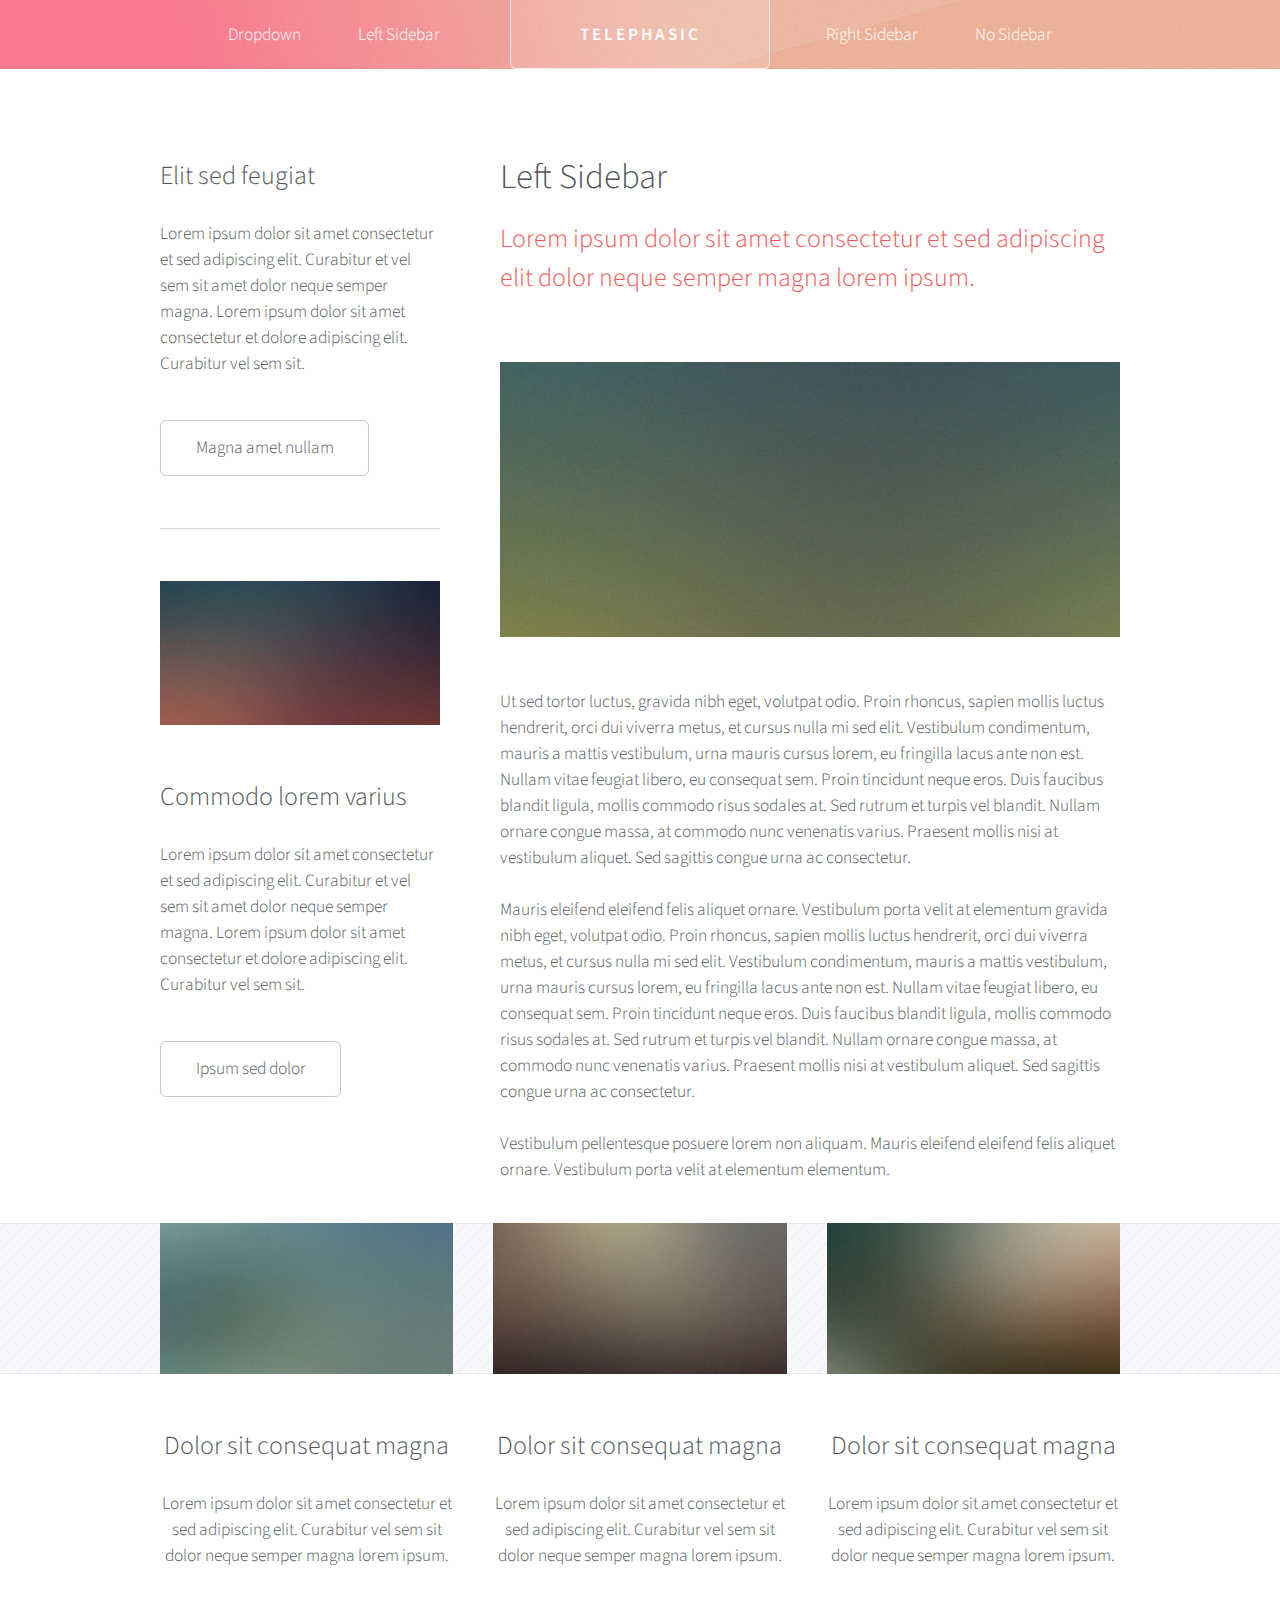
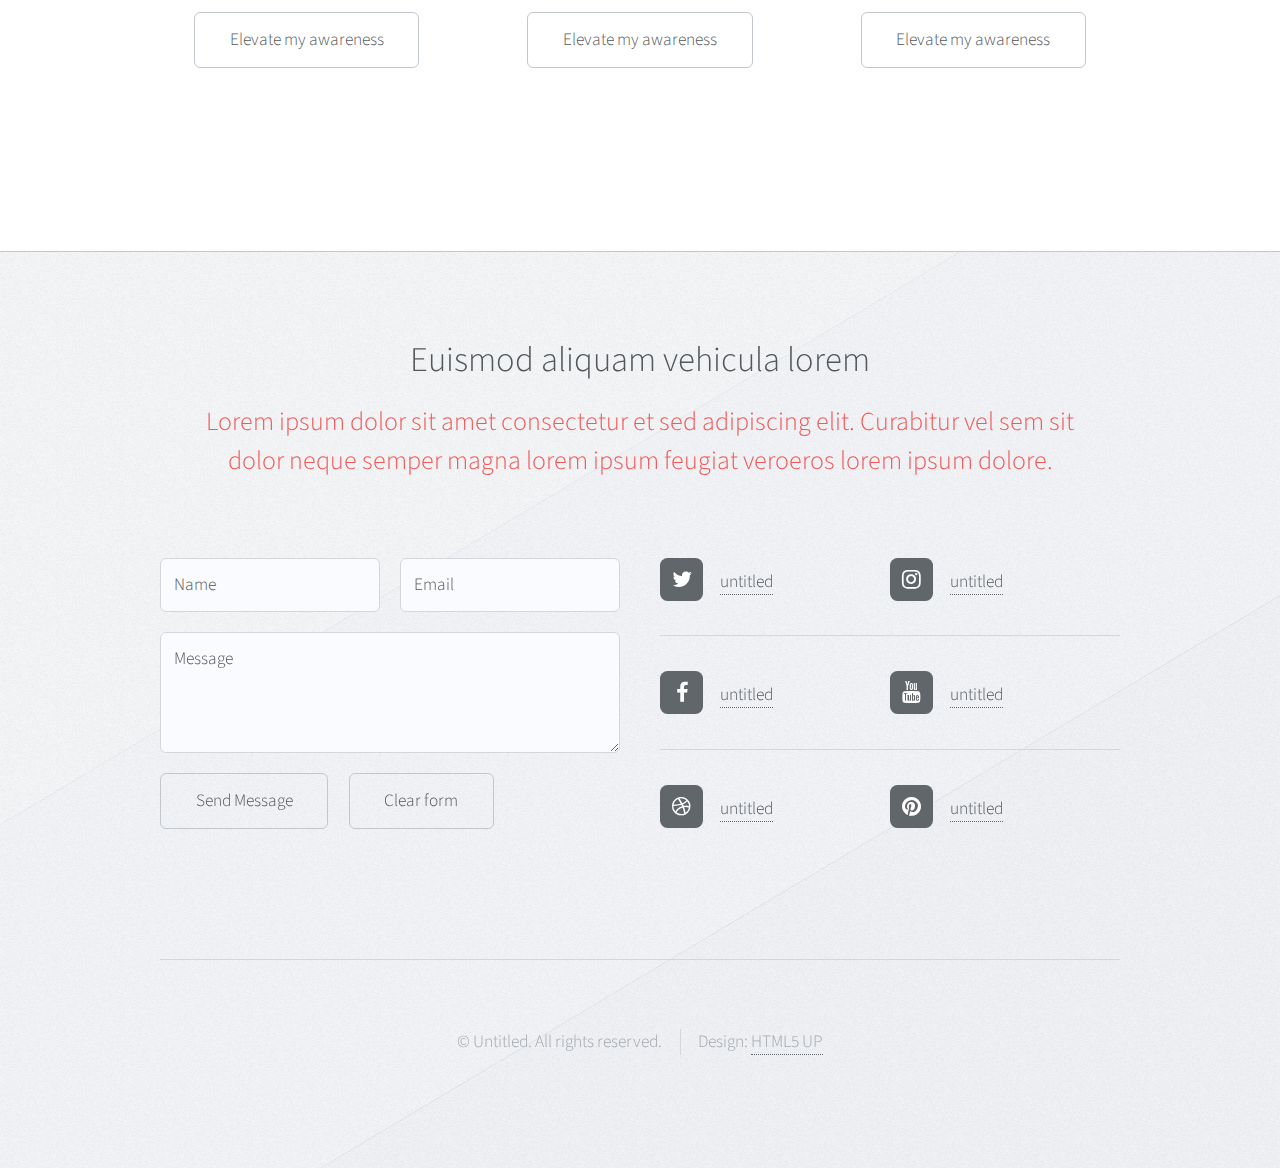
==== left-sidebar.html @ 1708b496 "first commit pt 2" ====
<!DOCTYPE HTML>
<!--
	Telephasic by HTML5 UP
	html5up.net | @ajlkn
	Free for personal and commercial use under the CCA 3.0 license (html5up.net/license)
-->
<html>
	<head>
		<title>Telephasic by HTML5 UP</title>
		<meta charset="utf-8" />
		<meta name="viewport" content="width=device-width, initial-scale=1" />
		<!--[if lte IE 8]><script src="assets/js/ie/html5shiv.js"></script><![endif]-->
		<link rel="stylesheet" href="assets/css/main.css" />
		<!--[if lte IE 8]><link rel="stylesheet" href="assets/css/ie8.css" /><![endif]-->
		<!--[if lte IE 9]><link rel="stylesheet" href="assets/css/ie9.css" /><![endif]-->
	</head>
	<body class="left-sidebar">
		<div id="page-wrapper">

			<!-- Header -->
				<div id="header-wrapper">
					<div id="header" class="container">

						<!-- Logo -->
							<h1 id="logo"><a href="index.html">Telephasic</a></h1>

						<!-- Nav -->
							<nav id="nav">
								<ul>
									<li>
										<a href="#">Dropdown</a>
										<ul>
											<li><a href="#">Lorem ipsum dolor</a></li>
											<li><a href="#">Magna phasellus</a></li>
											<li><a href="#">Etiam dolore nisl</a></li>
											<li>
												<a href="#">Phasellus consequat</a>
												<ul>
													<li><a href="#">Lorem ipsum dolor</a></li>
													<li><a href="#">Phasellus consequat</a></li>
													<li><a href="#">Magna phasellus</a></li>
													<li><a href="#">Etiam dolore nisl</a></li>
												</ul>
											</li>
											<li><a href="#">Veroeros feugiat</a></li>
										</ul>
									</li>
									<li><a href="left-sidebar.html">Left Sidebar</a></li>
									<li class="break"><a href="right-sidebar.html">Right Sidebar</a></li>
									<li><a href="no-sidebar.html">No Sidebar</a></li>
								</ul>
							</nav>

					</div>
				</div>

			<!-- Main -->
				<div class="wrapper">
					<div class="container" id="main">
						<div class="row 150%">
							<div class="4u 12u(narrower)">

								<!-- Sidebar -->
									<section id="sidebar">
										<section>
											<header>
												<h3>Elit sed feugiat</h3>
											</header>
											<p>Lorem ipsum dolor sit amet consectetur et sed adipiscing elit. Curabitur et vel
											sem sit amet dolor neque semper magna. Lorem ipsum dolor sit amet consectetur et dolore
											adipiscing elit. Curabitur vel sem sit.</p>
											<ul class="actions">
												<li><a href="#" class="button">Magna amet nullam</a></li>
											</ul>
										</section>
										<section>
											<a href="#" class="image featured"><img src="images/pic07.jpg" alt="" /></a>
											<header>
												<h3>Commodo lorem varius</h3>
											</header>
											<p>Lorem ipsum dolor sit amet consectetur et sed adipiscing elit. Curabitur et vel
											sem sit amet dolor neque semper magna. Lorem ipsum dolor sit amet consectetur et dolore
											adipiscing elit. Curabitur vel sem sit.</p>
											<ul class="actions">
												<li><a href="#" class="button">Ipsum sed dolor</a></li>
											</ul>
										</section>
									</section>

							</div>
							<div class="8u 12u(narrower) important(narrower)">

								<!-- Content -->
									<article id="content">
										<header>
											<h2>Left Sidebar</h2>
											<p>Lorem ipsum dolor sit amet consectetur et sed adipiscing elit
											dolor neque semper magna lorem ipsum.</p>
										</header>
										<a href="#" class="image featured"><img src="images/pic02.jpg" alt="" /></a>
										<p>Ut sed tortor luctus, gravida nibh eget, volutpat odio. Proin rhoncus, sapien
										mollis luctus hendrerit, orci dui viverra metus, et cursus nulla mi sed elit. Vestibulum
										condimentum, mauris a mattis vestibulum, urna mauris cursus lorem, eu fringilla lacus
										ante non est. Nullam vitae feugiat libero, eu consequat sem. Proin tincidunt neque
										eros. Duis faucibus blandit ligula, mollis commodo risus sodales at. Sed rutrum et
										turpis vel blandit. Nullam ornare congue massa, at commodo nunc venenatis varius.
										Praesent mollis nisi at vestibulum aliquet. Sed sagittis congue urna ac consectetur.</p>
										<p>Mauris eleifend eleifend felis aliquet ornare. Vestibulum porta velit at elementum
										gravida nibh eget, volutpat odio. Proin rhoncus, sapien
										mollis luctus hendrerit, orci dui viverra metus, et cursus nulla mi sed elit. Vestibulum
										condimentum, mauris a mattis vestibulum, urna mauris cursus lorem, eu fringilla lacus
										ante non est. Nullam vitae feugiat libero, eu consequat sem. Proin tincidunt neque
										eros. Duis faucibus blandit ligula, mollis commodo risus sodales at. Sed rutrum et
										turpis vel blandit. Nullam ornare congue massa, at commodo nunc venenatis varius.
										Praesent mollis nisi at vestibulum aliquet. Sed sagittis congue urna ac consectetur.</p>
										<p>Vestibulum pellentesque posuere lorem non aliquam. Mauris eleifend eleifend
										felis aliquet ornare. Vestibulum porta velit at elementum elementum.</p>
									</article>

							</div>
						</div>
						<div class="row features">
							<section class="4u 12u(narrower) feature">
								<div class="image-wrapper first">
									<a href="#" class="image featured"><img src="images/pic03.jpg" alt="" /></a>
								</div>
								<header>
									<h3>Dolor sit consequat magna</h3>
								</header>
								<p>Lorem ipsum dolor sit amet consectetur et sed adipiscing elit. Curabitur
								vel sem sit dolor neque semper magna lorem ipsum.</p>
								<ul class="actions">
									<li><a href="#" class="button">Elevate my awareness</a></li>
								</ul>
							</section>
							<section class="4u 12u(narrower) feature">
								<div class="image-wrapper">
									<a href="#" class="image featured"><img src="images/pic04.jpg" alt="" /></a>
								</div>
								<header>
									<h3>Dolor sit consequat magna</h3>
								</header>
								<p>Lorem ipsum dolor sit amet consectetur et sed adipiscing elit. Curabitur
								vel sem sit dolor neque semper magna lorem ipsum.</p>
								<ul class="actions">
									<li><a href="#" class="button">Elevate my awareness</a></li>
								</ul>
							</section>
							<section class="4u 12u(narrower) feature">
								<div class="image-wrapper">
									<a href="#" class="image featured"><img src="images/pic05.jpg" alt="" /></a>
								</div>
								<header>
									<h3>Dolor sit consequat magna</h3>
								</header>
								<p>Lorem ipsum dolor sit amet consectetur et sed adipiscing elit. Curabitur
								vel sem sit dolor neque semper magna lorem ipsum.</p>
								<ul class="actions">
									<li><a href="#" class="button">Elevate my awareness</a></li>
								</ul>
							</section>
						</div>
					</div>
				</div>

			<!-- Footer -->
				<div id="footer-wrapper">
					<div id="footer" class="container">
						<header class="major">
							<h2>Euismod aliquam vehicula lorem</h2>
							<p>Lorem ipsum dolor sit amet consectetur et sed adipiscing elit. Curabitur vel sem sit<br />
							dolor neque semper magna lorem ipsum feugiat veroeros lorem ipsum dolore.</p>
						</header>
						<div class="row">
							<section class="6u 12u(narrower)">
								<form method="post" action="#">
									<div class="row 50%">
										<div class="6u 12u(mobile)">
											<input name="name" placeholder="Name" type="text" />
										</div>
										<div class="6u 12u(mobile)">
											<input name="email" placeholder="Email" type="text" />
										</div>
									</div>
									<div class="row 50%">
										<div class="12u">
											<textarea name="message" placeholder="Message"></textarea>
										</div>
									</div>
									<div class="row 50%">
										<div class="12u">
											<ul class="actions">
												<li><input type="submit" value="Send Message" /></li>
												<li><input type="reset" value="Clear form" /></li>
											</ul>
										</div>
									</div>
								</form>
							</section>
							<section class="6u 12u(narrower)">
								<div class="row 0%">
									<ul class="divided icons 6u 12u(mobile)">
										<li class="icon fa-twitter"><a href="#"><span class="extra">twitter.com/</span>untitled</a></li>
										<li class="icon fa-facebook"><a href="#"><span class="extra">facebook.com/</span>untitled</a></li>
										<li class="icon fa-dribbble"><a href="#"><span class="extra">dribbble.com/</span>untitled</a></li>
									</ul>
									<ul class="divided icons 6u 12u(mobile)">
										<li class="icon fa-instagram"><a href="#"><span class="extra">instagram.com/</span>untitled</a></li>
										<li class="icon fa-youtube"><a href="#"><span class="extra">youtube.com/</span>untitled</a></li>
										<li class="icon fa-pinterest"><a href="#"><span class="extra">pinterest.com/</span>untitled</a></li>
									</ul>
								</div>
							</section>
						</div>
					</div>
					<div id="copyright" class="container">
						<ul class="menu">
							<li>&copy; Untitled. All rights reserved.</li><li>Design: <a href="http://html5up.net">HTML5 UP</a></li>
						</ul>
					</div>
				</div>

		</div>

		<!-- Scripts -->

			<script src="assets/js/jquery.min.js"></script>
			<script src="assets/js/jquery.dropotron.min.js"></script>
			<script src="assets/js/skel.min.js"></script>
			<script src="assets/js/util.js"></script>
			<!--[if lte IE 8]><script src="assets/js/ie/respond.min.js"></script><![endif]-->
			<script src="assets/js/main.js"></script>

	</body>
</html>
---- assets/css/main.css ----
@import url("font-awesome.min.css");
@import url("http://fonts.googleapis.com/css?family=Source+Sans+Pro:300,300italic,400,400italic,600");

/*
	Telephasic by HTML5 UP
	html5up.net | @ajlkn
	Free for personal and commercial use under the CCA 3.0 license (html5up.net/license)
*/

/* Reset */

	html, body, div, span, applet, object, iframe, h1, h2, h3, h4, h5, h6, p, blockquote, pre, a, abbr, acronym, address, big, cite, code, del, dfn, em, img, ins, kbd, q, s, samp, small, strike, strong, sub, sup, tt, var, b, u, i, center, dl, dt, dd, ol, ul, li, fieldset, form, label, legend, table, caption, tbody, tfoot, thead, tr, th, td, article, aside, canvas, details, embed, figure, figcaption, footer, header, hgroup, menu, nav, output, ruby, section, summary, time, mark, audio, video {
		margin: 0;
		padding: 0;
		border: 0;
		font-size: 100%;
		font: inherit;
		vertical-align: baseline;
	}

	article, aside, details, figcaption, figure, footer, header, hgroup, menu, nav, section {
		display: block;
	}

	body {
		line-height: 1;
	}

	ol, ul {
		list-style: none;
	}

	blockquote, q {
		quotes: none;
	}

	blockquote:before, blockquote:after, q:before, q:after {
		content: '';
		content: none;
	}

	table {
		border-collapse: collapse;
		border-spacing: 0;
	}

	body {
		-webkit-text-size-adjust: none;
	}

/* Box Model */

	*, *:before, *:after {
		-moz-box-sizing: border-box;
		-webkit-box-sizing: border-box;
		box-sizing: border-box;
	}

/* Containers */

	.container {
		margin-left: auto;
		margin-right: auto;
	}

	.container.\31 25\25 {
		width: 100%;
		max-width: 1500px;
		min-width: 1200px;
	}

	.container.\37 5\25 {
		width: 900px;
	}

	.container.\35 0\25 {
		width: 600px;
	}

	.container.\32 5\25 {
		width: 300px;
	}

	.container {
		width: 1200px;
	}

	@media screen and (max-width: 1280px) {

		.container.\31 25\25 {
			width: 100%;
			max-width: 1200px;
			min-width: 960px;
		}

		.container.\37 5\25 {
			width: 720px;
		}

		.container.\35 0\25 {
			width: 480px;
		}

		.container.\32 5\25 {
			width: 240px;
		}

		.container {
			width: 960px;
		}

	}

	@media screen and (max-width: 1080px) {

		.container.\31 25\25 {
			width: 100%;
			max-width: 125%;
			min-width: 100%;
		}

		.container.\37 5\25 {
			width: 75%;
		}

		.container.\35 0\25 {
			width: 50%;
		}

		.container.\32 5\25 {
			width: 25%;
		}

		.container {
			width: 100%;
		}

	}

	@media screen and (max-width: 820px) {

		.container.\31 25\25 {
			width: 100%;
			max-width: 125%;
			min-width: 100%;
		}

		.container.\37 5\25 {
			width: 75%;
		}

		.container.\35 0\25 {
			width: 50%;
		}

		.container.\32 5\25 {
			width: 25%;
		}

		.container {
			width: 100% !important;
		}

	}

	@media screen and (max-width: 736px) {

		.container.\31 25\25 {
			width: 100%;
			max-width: 125%;
			min-width: 100%;
		}

		.container.\37 5\25 {
			width: 75%;
		}

		.container.\35 0\25 {
			width: 50%;
		}

		.container.\32 5\25 {
			width: 25%;
		}

		.container {
			width: 100% !important;
		}

	}

	@media screen and (max-width: 480px) {

		.container.\31 25\25 {
			width: 100%;
			max-width: 125%;
			min-width: 100%;
		}

		.container.\37 5\25 {
			width: 75%;
		}

		.container.\35 0\25 {
			width: 50%;
		}

		.container.\32 5\25 {
			width: 25%;
		}

		.container {
			width: 100% !important;
		}

	}

/* Grid */

	.row {
		border-bottom: solid 1px transparent;
		-moz-box-sizing: border-box;
		-webkit-box-sizing: border-box;
		box-sizing: border-box;
	}

	.row > * {
		float: left;
		-moz-box-sizing: border-box;
		-webkit-box-sizing: border-box;
		box-sizing: border-box;
	}

	.row:after, .row:before {
		content: '';
		display: block;
		clear: both;
		height: 0;
	}

	.row.uniform > * > :first-child {
		margin-top: 0;
	}

	.row.uniform > * > :last-child {
		margin-bottom: 0;
	}

	.row.\30 \25 > * {
		padding: 0px 0 0 0px;
	}

	.row.\30 \25 {
		margin: 0px 0 -1px 0px;
	}

	.row.uniform.\30 \25 > * {
		padding: 0px 0 0 0px;
	}

	.row.uniform.\30 \25 {
		margin: 0px 0 -1px 0px;
	}

	.row > * {
		padding: 50px 0 0 50px;
	}

	.row {
		margin: -50px 0 -1px -50px;
	}

	.row.uniform > * {
		padding: 50px 0 0 50px;
	}

	.row.uniform {
		margin: -50px 0 -1px -50px;
	}

	.row.\32 00\25 > * {
		padding: 100px 0 0 100px;
	}

	.row.\32 00\25 {
		margin: -100px 0 -1px -100px;
	}

	.row.uniform.\32 00\25 > * {
		padding: 100px 0 0 100px;
	}

	.row.uniform.\32 00\25 {
		margin: -100px 0 -1px -100px;
	}

	.row.\31 50\25 > * {
		padding: 75px 0 0 75px;
	}

	.row.\31 50\25 {
		margin: -75px 0 -1px -75px;
	}

	.row.uniform.\31 50\25 > * {
		padding: 75px 0 0 75px;
	}

	.row.uniform.\31 50\25 {
		margin: -75px 0 -1px -75px;
	}

	.row.\35 0\25 > * {
		padding: 25px 0 0 25px;
	}

	.row.\35 0\25 {
		margin: -25px 0 -1px -25px;
	}

	.row.uniform.\35 0\25 > * {
		padding: 25px 0 0 25px;
	}

	.row.uniform.\35 0\25 {
		margin: -25px 0 -1px -25px;
	}

	.row.\32 5\25 > * {
		padding: 12.5px 0 0 12.5px;
	}

	.row.\32 5\25 {
		margin: -12.5px 0 -1px -12.5px;
	}

	.row.uniform.\32 5\25 > * {
		padding: 12.5px 0 0 12.5px;
	}

	.row.uniform.\32 5\25 {
		margin: -12.5px 0 -1px -12.5px;
	}

	.\31 2u, .\31 2u\24 {
		width: 100%;
		clear: none;
		margin-left: 0;
	}

	.\31 1u, .\31 1u\24 {
		width: 91.6666666667%;
		clear: none;
		margin-left: 0;
	}

	.\31 0u, .\31 0u\24 {
		width: 83.3333333333%;
		clear: none;
		margin-left: 0;
	}

	.\39 u, .\39 u\24 {
		width: 75%;
		clear: none;
		margin-left: 0;
	}

	.\38 u, .\38 u\24 {
		width: 66.6666666667%;
		clear: none;
		margin-left: 0;
	}

	.\37 u, .\37 u\24 {
		width: 58.3333333333%;
		clear: none;
		margin-left: 0;
	}

	.\36 u, .\36 u\24 {
		width: 50%;
		clear: none;
		margin-left: 0;
	}

	.\35 u, .\35 u\24 {
		width: 41.6666666667%;
		clear: none;
		margin-left: 0;
	}

	.\34 u, .\34 u\24 {
		width: 33.3333333333%;
		clear: none;
		margin-left: 0;
	}

	.\33 u, .\33 u\24 {
		width: 25%;
		clear: none;
		margin-left: 0;
	}

	.\32 u, .\32 u\24 {
		width: 16.6666666667%;
		clear: none;
		margin-left: 0;
	}

	.\31 u, .\31 u\24 {
		width: 8.3333333333%;
		clear: none;
		margin-left: 0;
	}

	.\31 2u\24 + *,
	.\31 1u\24 + *,
	.\31 0u\24 + *,
	.\39 u\24 + *,
	.\38 u\24 + *,
	.\37 u\24 + *,
	.\36 u\24 + *,
	.\35 u\24 + *,
	.\34 u\24 + *,
	.\33 u\24 + *,
	.\32 u\24 + *,
	.\31 u\24 + * {
		clear: left;
	}

	.\-11u {
		margin-left: 91.66667%;
	}

	.\-10u {
		margin-left: 83.33333%;
	}

	.\-9u {
		margin-left: 75%;
	}

	.\-8u {
		margin-left: 66.66667%;
	}

	.\-7u {
		margin-left: 58.33333%;
	}

	.\-6u {
		margin-left: 50%;
	}

	.\-5u {
		margin-left: 41.66667%;
	}

	.\-4u {
		margin-left: 33.33333%;
	}

	.\-3u {
		margin-left: 25%;
	}

	.\-2u {
		margin-left: 16.66667%;
	}

	.\-1u {
		margin-left: 8.33333%;
	}

	@media screen and (max-width: 1280px) {

		.row > * {
			padding: 40px 0 0 40px;
		}

		.row {
			margin: -40px 0 -1px -40px;
		}

		.row.uniform > * {
			padding: 40px 0 0 40px;
		}

		.row.uniform {
			margin: -40px 0 -1px -40px;
		}

		.row.\32 00\25 > * {
			padding: 80px 0 0 80px;
		}

		.row.\32 00\25 {
			margin: -80px 0 -1px -80px;
		}

		.row.uniform.\32 00\25 > * {
			padding: 80px 0 0 80px;
		}

		.row.uniform.\32 00\25 {
			margin: -80px 0 -1px -80px;
		}

		.row.\31 50\25 > * {
			padding: 60px 0 0 60px;
		}

		.row.\31 50\25 {
			margin: -60px 0 -1px -60px;
		}

		.row.uniform.\31 50\25 > * {
			padding: 60px 0 0 60px;
		}

		.row.uniform.\31 50\25 {
			margin: -60px 0 -1px -60px;
		}

		.row.\35 0\25 > * {
			padding: 20px 0 0 20px;
		}

		.row.\35 0\25 {
			margin: -20px 0 -1px -20px;
		}

		.row.uniform.\35 0\25 > * {
			padding: 20px 0 0 20px;
		}

		.row.uniform.\35 0\25 {
			margin: -20px 0 -1px -20px;
		}

		.row.\32 5\25 > * {
			padding: 10px 0 0 10px;
		}

		.row.\32 5\25 {
			margin: -10px 0 -1px -10px;
		}

		.row.uniform.\32 5\25 > * {
			padding: 10px 0 0 10px;
		}

		.row.uniform.\32 5\25 {
			margin: -10px 0 -1px -10px;
		}

		.\31 2u\28normal\29, .\31 2u\24\28normal\29 {
			width: 100%;
			clear: none;
			margin-left: 0;
		}

		.\31 1u\28normal\29, .\31 1u\24\28normal\29 {
			width: 91.6666666667%;
			clear: none;
			margin-left: 0;
		}

		.\31 0u\28normal\29, .\31 0u\24\28normal\29 {
			width: 83.3333333333%;
			clear: none;
			margin-left: 0;
		}

		.\39 u\28normal\29, .\39 u\24\28normal\29 {
			width: 75%;
			clear: none;
			margin-left: 0;
		}

		.\38 u\28normal\29, .\38 u\24\28normal\29 {
			width: 66.6666666667%;
			clear: none;
			margin-left: 0;
		}

		.\37 u\28normal\29, .\37 u\24\28normal\29 {
			width: 58.3333333333%;
			clear: none;
			margin-left: 0;
		}

		.\36 u\28normal\29, .\36 u\24\28normal\29 {
			width: 50%;
			clear: none;
			margin-left: 0;
		}

		.\35 u\28normal\29, .\35 u\24\28normal\29 {
			width: 41.6666666667%;
			clear: none;
			margin-left: 0;
		}

		.\34 u\28normal\29, .\34 u\24\28normal\29 {
			width: 33.3333333333%;
			clear: none;
			margin-left: 0;
		}

		.\33 u\28normal\29, .\33 u\24\28normal\29 {
			width: 25%;
			clear: none;
			margin-left: 0;
		}

		.\32 u\28normal\29, .\32 u\24\28normal\29 {
			width: 16.6666666667%;
			clear: none;
			margin-left: 0;
		}

		.\31 u\28normal\29, .\31 u\24\28normal\29 {
			width: 8.3333333333%;
			clear: none;
			margin-left: 0;
		}

		.\31 2u\24\28normal\29 + *,
		.\31 1u\24\28normal\29 + *,
		.\31 0u\24\28normal\29 + *,
		.\39 u\24\28normal\29 + *,
		.\38 u\24\28normal\29 + *,
		.\37 u\24\28normal\29 + *,
		.\36 u\24\28normal\29 + *,
		.\35 u\24\28normal\29 + *,
		.\34 u\24\28normal\29 + *,
		.\33 u\24\28normal\29 + *,
		.\32 u\24\28normal\29 + *,
		.\31 u\24\28normal\29 + * {
			clear: left;
		}

		.\-11u\28normal\29 {
			margin-left: 91.66667%;
		}

		.\-10u\28normal\29 {
			margin-left: 83.33333%;
		}

		.\-9u\28normal\29 {
			margin-left: 75%;
		}

		.\-8u\28normal\29 {
			margin-left: 66.66667%;
		}

		.\-7u\28normal\29 {
			margin-left: 58.33333%;
		}

		.\-6u\28normal\29 {
			margin-left: 50%;
		}

		.\-5u\28normal\29 {
			margin-left: 41.66667%;
		}

		.\-4u\28normal\29 {
			margin-left: 33.33333%;
		}

		.\-3u\28normal\29 {
			margin-left: 25%;
		}

		.\-2u\28normal\29 {
			margin-left: 16.66667%;
		}

		.\-1u\28normal\29 {
			margin-left: 8.33333%;
		}

	}

	@media screen and (max-width: 1080px) {

		.row > * {
			padding: 40px 0 0 40px;
		}

		.row {
			margin: -40px 0 -1px -40px;
		}

		.row.uniform > * {
			padding: 40px 0 0 40px;
		}

		.row.uniform {
			margin: -40px 0 -1px -40px;
		}

		.row.\32 00\25 > * {
			padding: 80px 0 0 80px;
		}

		.row.\32 00\25 {
			margin: -80px 0 -1px -80px;
		}

		.row.uniform.\32 00\25 > * {
			padding: 80px 0 0 80px;
		}

		.row.uniform.\32 00\25 {
			margin: -80px 0 -1px -80px;
		}

		.row.\31 50\25 > * {
			padding: 60px 0 0 60px;
		}

		.row.\31 50\25 {
			margin: -60px 0 -1px -60px;
		}

		.row.uniform.\31 50\25 > * {
			padding: 60px 0 0 60px;
		}

		.row.uniform.\31 50\25 {
			margin: -60px 0 -1px -60px;
		}

		.row.\35 0\25 > * {
			padding: 20px 0 0 20px;
		}

		.row.\35 0\25 {
			margin: -20px 0 -1px -20px;
		}

		.row.uniform.\35 0\25 > * {
			padding: 20px 0 0 20px;
		}

		.row.uniform.\35 0\25 {
			margin: -20px 0 -1px -20px;
		}

		.row.\32 5\25 > * {
			padding: 10px 0 0 10px;
		}

		.row.\32 5\25 {
			margin: -10px 0 -1px -10px;
		}

		.row.uniform.\32 5\25 > * {
			padding: 10px 0 0 10px;
		}

		.row.uniform.\32 5\25 {
			margin: -10px 0 -1px -10px;
		}

		.\31 2u\28narrow\29, .\31 2u\24\28narrow\29 {
			width: 100%;
			clear: none;
			margin-left: 0;
		}

		.\31 1u\28narrow\29, .\31 1u\24\28narrow\29 {
			width: 91.6666666667%;
			clear: none;
			margin-left: 0;
		}

		.\31 0u\28narrow\29, .\31 0u\24\28narrow\29 {
			width: 83.3333333333%;
			clear: none;
			margin-left: 0;
		}

		.\39 u\28narrow\29, .\39 u\24\28narrow\29 {
			width: 75%;
			clear: none;
			margin-left: 0;
		}

		.\38 u\28narrow\29, .\38 u\24\28narrow\29 {
			width: 66.6666666667%;
			clear: none;
			margin-left: 0;
		}

		.\37 u\28narrow\29, .\37 u\24\28narrow\29 {
			width: 58.3333333333%;
			clear: none;
			margin-left: 0;
		}

		.\36 u\28narrow\29, .\36 u\24\28narrow\29 {
			width: 50%;
			clear: none;
			margin-left: 0;
		}

		.\35 u\28narrow\29, .\35 u\24\28narrow\29 {
			width: 41.6666666667%;
			clear: none;
			margin-left: 0;
		}

		.\34 u\28narrow\29, .\34 u\24\28narrow\29 {
			width: 33.3333333333%;
			clear: none;
			margin-left: 0;
		}

		.\33 u\28narrow\29, .\33 u\24\28narrow\29 {
			width: 25%;
			clear: none;
			margin-left: 0;
		}

		.\32 u\28narrow\29, .\32 u\24\28narrow\29 {
			width: 16.6666666667%;
			clear: none;
			margin-left: 0;
		}

		.\31 u\28narrow\29, .\31 u\24\28narrow\29 {
			width: 8.3333333333%;
			clear: none;
			margin-left: 0;
		}

		.\31 2u\24\28narrow\29 + *,
		.\31 1u\24\28narrow\29 + *,
		.\31 0u\24\28narrow\29 + *,
		.\39 u\24\28narrow\29 + *,
		.\38 u\24\28narrow\29 + *,
		.\37 u\24\28narrow\29 + *,
		.\36 u\24\28narrow\29 + *,
		.\35 u\24\28narrow\29 + *,
		.\34 u\24\28narrow\29 + *,
		.\33 u\24\28narrow\29 + *,
		.\32 u\24\28narrow\29 + *,
		.\31 u\24\28narrow\29 + * {
			clear: left;
		}

		.\-11u\28narrow\29 {
			margin-left: 91.66667%;
		}

		.\-10u\28narrow\29 {
			margin-left: 83.33333%;
		}

		.\-9u\28narrow\29 {
			margin-left: 75%;
		}

		.\-8u\28narrow\29 {
			margin-left: 66.66667%;
		}

		.\-7u\28narrow\29 {
			margin-left: 58.33333%;
		}

		.\-6u\28narrow\29 {
			margin-left: 50%;
		}

		.\-5u\28narrow\29 {
			margin-left: 41.66667%;
		}

		.\-4u\28narrow\29 {
			margin-left: 33.33333%;
		}

		.\-3u\28narrow\29 {
			margin-left: 25%;
		}

		.\-2u\28narrow\29 {
			margin-left: 16.66667%;
		}

		.\-1u\28narrow\29 {
			margin-left: 8.33333%;
		}

	}

	@media screen and (max-width: 820px) {

		.row > * {
			padding: 30px 0 0 30px;
		}

		.row {
			margin: -30px 0 -1px -30px;
		}

		.row.uniform > * {
			padding: 30px 0 0 30px;
		}

		.row.uniform {
			margin: -30px 0 -1px -30px;
		}

		.row.\32 00\25 > * {
			padding: 60px 0 0 60px;
		}

		.row.\32 00\25 {
			margin: -60px 0 -1px -60px;
		}

		.row.uniform.\32 00\25 > * {
			padding: 60px 0 0 60px;
		}

		.row.uniform.\32 00\25 {
			margin: -60px 0 -1px -60px;
		}

		.row.\31 50\25 > * {
			padding: 45px 0 0 45px;
		}

		.row.\31 50\25 {
			margin: -45px 0 -1px -45px;
		}

		.row.uniform.\31 50\25 > * {
			padding: 45px 0 0 45px;
		}

		.row.uniform.\31 50\25 {
			margin: -45px 0 -1px -45px;
		}

		.row.\35 0\25 > * {
			padding: 15px 0 0 15px;
		}

		.row.\35 0\25 {
			margin: -15px 0 -1px -15px;
		}

		.row.uniform.\35 0\25 > * {
			padding: 15px 0 0 15px;
		}

		.row.uniform.\35 0\25 {
			margin: -15px 0 -1px -15px;
		}

		.row.\32 5\25 > * {
			padding: 7.5px 0 0 7.5px;
		}

		.row.\32 5\25 {
			margin: -7.5px 0 -1px -7.5px;
		}

		.row.uniform.\32 5\25 > * {
			padding: 7.5px 0 0 7.5px;
		}

		.row.uniform.\32 5\25 {
			margin: -7.5px 0 -1px -7.5px;
		}

		.\31 2u\28narrower\29, .\31 2u\24\28narrower\29 {
			width: 100%;
			clear: none;
			margin-left: 0;
		}

		.\31 1u\28narrower\29, .\31 1u\24\28narrower\29 {
			width: 91.6666666667%;
			clear: none;
			margin-left: 0;
		}

		.\31 0u\28narrower\29, .\31 0u\24\28narrower\29 {
			width: 83.3333333333%;
			clear: none;
			margin-left: 0;
		}

		.\39 u\28narrower\29, .\39 u\24\28narrower\29 {
			width: 75%;
			clear: none;
			margin-left: 0;
		}

		.\38 u\28narrower\29, .\38 u\24\28narrower\29 {
			width: 66.6666666667%;
			clear: none;
			margin-left: 0;
		}

		.\37 u\28narrower\29, .\37 u\24\28narrower\29 {
			width: 58.3333333333%;
			clear: none;
			margin-left: 0;
		}

		.\36 u\28narrower\29, .\36 u\24\28narrower\29 {
			width: 50%;
			clear: none;
			margin-left: 0;
		}

		.\35 u\28narrower\29, .\35 u\24\28narrower\29 {
			width: 41.6666666667%;
			clear: none;
			margin-left: 0;
		}

		.\34 u\28narrower\29, .\34 u\24\28narrower\29 {
			width: 33.3333333333%;
			clear: none;
			margin-left: 0;
		}

		.\33 u\28narrower\29, .\33 u\24\28narrower\29 {
			width: 25%;
			clear: none;
			margin-left: 0;
		}

		.\32 u\28narrower\29, .\32 u\24\28narrower\29 {
			width: 16.6666666667%;
			clear: none;
			margin-left: 0;
		}

		.\31 u\28narrower\29, .\31 u\24\28narrower\29 {
			width: 8.3333333333%;
			clear: none;
			margin-left: 0;
		}

		.\31 2u\24\28narrower\29 + *,
		.\31 1u\24\28narrower\29 + *,
		.\31 0u\24\28narrower\29 + *,
		.\39 u\24\28narrower\29 + *,
		.\38 u\24\28narrower\29 + *,
		.\37 u\24\28narrower\29 + *,
		.\36 u\24\28narrower\29 + *,
		.\35 u\24\28narrower\29 + *,
		.\34 u\24\28narrower\29 + *,
		.\33 u\24\28narrower\29 + *,
		.\32 u\24\28narrower\29 + *,
		.\31 u\24\28narrower\29 + * {
			clear: left;
		}

		.\-11u\28narrower\29 {
			margin-left: 91.66667%;
		}

		.\-10u\28narrower\29 {
			margin-left: 83.33333%;
		}

		.\-9u\28narrower\29 {
			margin-left: 75%;
		}

		.\-8u\28narrower\29 {
			margin-left: 66.66667%;
		}

		.\-7u\28narrower\29 {
			margin-left: 58.33333%;
		}

		.\-6u\28narrower\29 {
			margin-left: 50%;
		}

		.\-5u\28narrower\29 {
			margin-left: 41.66667%;
		}

		.\-4u\28narrower\29 {
			margin-left: 33.33333%;
		}

		.\-3u\28narrower\29 {
			margin-left: 25%;
		}

		.\-2u\28narrower\29 {
			margin-left: 16.66667%;
		}

		.\-1u\28narrower\29 {
			margin-left: 8.33333%;
		}

	}

	@media screen and (max-width: 736px) {

		.row > * {
			padding: 30px 0 0 30px;
		}

		.row {
			margin: -30px 0 -1px -30px;
		}

		.row.uniform > * {
			padding: 30px 0 0 30px;
		}

		.row.uniform {
			margin: -30px 0 -1px -30px;
		}

		.row.\32 00\25 > * {
			padding: 60px 0 0 60px;
		}

		.row.\32 00\25 {
			margin: -60px 0 -1px -60px;
		}

		.row.uniform.\32 00\25 > * {
			padding: 60px 0 0 60px;
		}

		.row.uniform.\32 00\25 {
			margin: -60px 0 -1px -60px;
		}

		.row.\31 50\25 > * {
			padding: 45px 0 0 45px;
		}

		.row.\31 50\25 {
			margin: -45px 0 -1px -45px;
		}

		.row.uniform.\31 50\25 > * {
			padding: 45px 0 0 45px;
		}

		.row.uniform.\31 50\25 {
			margin: -45px 0 -1px -45px;
		}

		.row.\35 0\25 > * {
			padding: 15px 0 0 15px;
		}

		.row.\35 0\25 {
			margin: -15px 0 -1px -15px;
		}

		.row.uniform.\35 0\25 > * {
			padding: 15px 0 0 15px;
		}

		.row.uniform.\35 0\25 {
			margin: -15px 0 -1px -15px;
		}

		.row.\32 5\25 > * {
			padding: 7.5px 0 0 7.5px;
		}

		.row.\32 5\25 {
			margin: -7.5px 0 -1px -7.5px;
		}

		.row.uniform.\32 5\25 > * {
			padding: 7.5px 0 0 7.5px;
		}

		.row.uniform.\32 5\25 {
			margin: -7.5px 0 -1px -7.5px;
		}

		.\31 2u\28mobile\29, .\31 2u\24\28mobile\29 {
			width: 100%;
			clear: none;
			margin-left: 0;
		}

		.\31 1u\28mobile\29, .\31 1u\24\28mobile\29 {
			width: 91.6666666667%;
			clear: none;
			margin-left: 0;
		}

		.\31 0u\28mobile\29, .\31 0u\24\28mobile\29 {
			width: 83.3333333333%;
			clear: none;
			margin-left: 0;
		}

		.\39 u\28mobile\29, .\39 u\24\28mobile\29 {
			width: 75%;
			clear: none;
			margin-left: 0;
		}

		.\38 u\28mobile\29, .\38 u\24\28mobile\29 {
			width: 66.6666666667%;
			clear: none;
			margin-left: 0;
		}

		.\37 u\28mobile\29, .\37 u\24\28mobile\29 {
			width: 58.3333333333%;
			clear: none;
			margin-left: 0;
		}

		.\36 u\28mobile\29, .\36 u\24\28mobile\29 {
			width: 50%;
			clear: none;
			margin-left: 0;
		}

		.\35 u\28mobile\29, .\35 u\24\28mobile\29 {
			width: 41.6666666667%;
			clear: none;
			margin-left: 0;
		}

		.\34 u\28mobile\29, .\34 u\24\28mobile\29 {
			width: 33.3333333333%;
			clear: none;
			margin-left: 0;
		}

		.\33 u\28mobile\29, .\33 u\24\28mobile\29 {
			width: 25%;
			clear: none;
			margin-left: 0;
		}

		.\32 u\28mobile\29, .\32 u\24\28mobile\29 {
			width: 16.6666666667%;
			clear: none;
			margin-left: 0;
		}

		.\31 u\28mobile\29, .\31 u\24\28mobile\29 {
			width: 8.3333333333%;
			clear: none;
			margin-left: 0;
		}

		.\31 2u\24\28mobile\29 + *,
		.\31 1u\24\28mobile\29 + *,
		.\31 0u\24\28mobile\29 + *,
		.\39 u\24\28mobile\29 + *,
		.\38 u\24\28mobile\29 + *,
		.\37 u\24\28mobile\29 + *,
		.\36 u\24\28mobile\29 + *,
		.\35 u\24\28mobile\29 + *,
		.\34 u\24\28mobile\29 + *,
		.\33 u\24\28mobile\29 + *,
		.\32 u\24\28mobile\29 + *,
		.\31 u\24\28mobile\29 + * {
			clear: left;
		}

		.\-11u\28mobile\29 {
			margin-left: 91.66667%;
		}

		.\-10u\28mobile\29 {
			margin-left: 83.33333%;
		}

		.\-9u\28mobile\29 {
			margin-left: 75%;
		}

		.\-8u\28mobile\29 {
			margin-left: 66.66667%;
		}

		.\-7u\28mobile\29 {
			margin-left: 58.33333%;
		}

		.\-6u\28mobile\29 {
			margin-left: 50%;
		}

		.\-5u\28mobile\29 {
			margin-left: 41.66667%;
		}

		.\-4u\28mobile\29 {
			margin-left: 33.33333%;
		}

		.\-3u\28mobile\29 {
			margin-left: 25%;
		}

		.\-2u\28mobile\29 {
			margin-left: 16.66667%;
		}

		.\-1u\28mobile\29 {
			margin-left: 8.33333%;
		}

	}

	@media screen and (max-width: 480px) {

		.row > * {
			padding: 20px 0 0 20px;
		}

		.row {
			margin: -20px 0 -1px -20px;
		}

		.row.uniform > * {
			padding: 20px 0 0 20px;
		}

		.row.uniform {
			margin: -20px 0 -1px -20px;
		}

		.row.\32 00\25 > * {
			padding: 40px 0 0 40px;
		}

		.row.\32 00\25 {
			margin: -40px 0 -1px -40px;
		}

		.row.uniform.\32 00\25 > * {
			padding: 40px 0 0 40px;
		}

		.row.uniform.\32 00\25 {
			margin: -40px 0 -1px -40px;
		}

		.row.\31 50\25 > * {
			padding: 30px 0 0 30px;
		}

		.row.\31 50\25 {
			margin: -30px 0 -1px -30px;
		}

		.row.uniform.\31 50\25 > * {
			padding: 30px 0 0 30px;
		}

		.row.uniform.\31 50\25 {
			margin: -30px 0 -1px -30px;
		}

		.row.\35 0\25 > * {
			padding: 10px 0 0 10px;
		}

		.row.\35 0\25 {
			margin: -10px 0 -1px -10px;
		}

		.row.uniform.\35 0\25 > * {
			padding: 10px 0 0 10px;
		}

		.row.uniform.\35 0\25 {
			margin: -10px 0 -1px -10px;
		}

		.row.\32 5\25 > * {
			padding: 5px 0 0 5px;
		}

		.row.\32 5\25 {
			margin: -5px 0 -1px -5px;
		}

		.row.uniform.\32 5\25 > * {
			padding: 5px 0 0 5px;
		}

		.row.uniform.\32 5\25 {
			margin: -5px 0 -1px -5px;
		}

		.\31 2u\28mobilep\29, .\31 2u\24\28mobilep\29 {
			width: 100%;
			clear: none;
			margin-left: 0;
		}

		.\31 1u\28mobilep\29, .\31 1u\24\28mobilep\29 {
			width: 91.6666666667%;
			clear: none;
			margin-left: 0;
		}

		.\31 0u\28mobilep\29, .\31 0u\24\28mobilep\29 {
			width: 83.3333333333%;
			clear: none;
			margin-left: 0;
		}

		.\39 u\28mobilep\29, .\39 u\24\28mobilep\29 {
			width: 75%;
			clear: none;
			margin-left: 0;
		}

		.\38 u\28mobilep\29, .\38 u\24\28mobilep\29 {
			width: 66.6666666667%;
			clear: none;
			margin-left: 0;
		}

		.\37 u\28mobilep\29, .\37 u\24\28mobilep\29 {
			width: 58.3333333333%;
			clear: none;
			margin-left: 0;
		}

		.\36 u\28mobilep\29, .\36 u\24\28mobilep\29 {
			width: 50%;
			clear: none;
			margin-left: 0;
		}

		.\35 u\28mobilep\29, .\35 u\24\28mobilep\29 {
			width: 41.6666666667%;
			clear: none;
			margin-left: 0;
		}

		.\34 u\28mobilep\29, .\34 u\24\28mobilep\29 {
			width: 33.3333333333%;
			clear: none;
			margin-left: 0;
		}

		.\33 u\28mobilep\29, .\33 u\24\28mobilep\29 {
			width: 25%;
			clear: none;
			margin-left: 0;
		}

		.\32 u\28mobilep\29, .\32 u\24\28mobilep\29 {
			width: 16.6666666667%;
			clear: none;
			margin-left: 0;
		}

		.\31 u\28mobilep\29, .\31 u\24\28mobilep\29 {
			width: 8.3333333333%;
			clear: none;
			margin-left: 0;
		}

		.\31 2u\24\28mobilep\29 + *,
		.\31 1u\24\28mobilep\29 + *,
		.\31 0u\24\28mobilep\29 + *,
		.\39 u\24\28mobilep\29 + *,
		.\38 u\24\28mobilep\29 + *,
		.\37 u\24\28mobilep\29 + *,
		.\36 u\24\28mobilep\29 + *,
		.\35 u\24\28mobilep\29 + *,
		.\34 u\24\28mobilep\29 + *,
		.\33 u\24\28mobilep\29 + *,
		.\32 u\24\28mobilep\29 + *,
		.\31 u\24\28mobilep\29 + * {
			clear: left;
		}

		.\-11u\28mobilep\29 {
			margin-left: 91.66667%;
		}

		.\-10u\28mobilep\29 {
			margin-left: 83.33333%;
		}

		.\-9u\28mobilep\29 {
			margin-left: 75%;
		}

		.\-8u\28mobilep\29 {
			margin-left: 66.66667%;
		}

		.\-7u\28mobilep\29 {
			margin-left: 58.33333%;
		}

		.\-6u\28mobilep\29 {
			margin-left: 50%;
		}

		.\-5u\28mobilep\29 {
			margin-left: 41.66667%;
		}

		.\-4u\28mobilep\29 {
			margin-left: 33.33333%;
		}

		.\-3u\28mobilep\29 {
			margin-left: 25%;
		}

		.\-2u\28mobilep\29 {
			margin-left: 16.66667%;
		}

		.\-1u\28mobilep\29 {
			margin-left: 8.33333%;
		}

	}

/* Basic */

	@-ms-viewport {
		width: device-width;
	}

	body {
		background: #f5f7fa;
		font-family: 'Source Sans Pro', sans-serif;
		font-weight: 300;
		color: #52575c;
		line-height: 1.75em;
		font-size: 14pt;
	}

		body.is-loading * {
			-moz-transition: none !important;
			-webkit-transition: none !important;
			-ms-transition: none !important;
			transition: none !important;
			-moz-animation: none !important;
			-webkit-animation: none !important;
			-ms-animation: none !important;
			animation: none !important;
		}

	input, textarea, select {
		font-family: 'Source Sans Pro', sans-serif;
		font-weight: 300;
		color: #52575c;
		line-height: 1.75em;
		font-size: 15pt;
	}

	h1, h2, h3, h4, h5, h6 {
		font-weight: 300;
		color: #52575c;
	}

	h1 a, h2 a, h3 a, h4 a, h5 a, h6 a {
		color: inherit;
		text-decoration: none;
	}

	h2 {
		font-size: 2em;
		line-height: 1.25em;
	}

	h3 {
		font-size: 1.5em;
		line-height: 1.5em;
	}

	a {
		-moz-transition: color 0.25s ease-in-out, border-color 0.25s ease-in-out, background-color 0.25s ease-in-out;
		-webkit-transition: color 0.25s ease-in-out, border-color 0.25s ease-in-out, background-color 0.25s ease-in-out;
		-ms-transition: color 0.25s ease-in-out, border-color 0.25s ease-in-out, background-color 0.25s ease-in-out;
		transition: color 0.25s ease-in-out, border-color 0.25s ease-in-out, background-color 0.25s ease-in-out;
		color: inherit;
		text-decoration: none;
		border-bottom: dotted 1px #62676c;
	}

		a:hover {
			color: #f35858;
			border-bottom-color: rgba(255, 255, 255, 0);
		}

	strong, b {
		font-weight: 400;
		color: #42474c;
	}

	em, i {
		font-style: italic;
	}

	sub {
		position: relative;
		top: 0.5em;
		font-size: 0.8em;
	}

	sup {
		position: relative;
		top: -0.5em;
		font-size: 0.8em;
	}

	hr {
		border: 0;
		border-top: solid 1px #c2c7cc;
	}

	blockquote {
		border-left: solid 0.5em #c2c7cc;
		padding: 1em 0 1em 2em;
		font-style: italic;
	}

	p, ul, ol, dl, table {
		margin-bottom: 1.5em;
	}

	br.clear {
		clear: both;
	}

	.features {
		margin-bottom: 1.5em;
	}

	.feature {
		text-align: center;
	}

/* Sections/Article */

	section, article {
		margin-bottom: 3em;
	}

	section > :last-child,
	article > :last-child,
	section:last-child,
	article:last-child {
		margin-bottom: 0;
	}

	.row > section, .row > article {
		margin-bottom: 0;
	}

	header {
		margin-bottom: 1.5em;
	}

		header > p {
			display: block;
			color: #f35858;
			padding: 0.75em 0 1em 0;
			font-size: 1.5em;
			line-height: 1.5em;
		}

		header.major {
			text-align: center;
		}

/* Image */

	.image {
		-moz-transition: opacity 0.25s ease-in-out;
		-webkit-transition: opacity 0.25s ease-in-out;
		-ms-transition: opacity 0.25s ease-in-out;
		transition: opacity 0.25s ease-in-out;
		display: inline-block;
		outline: 0;
		border: 0;
	}

		.image img {
			display: block;
			width: 100%;
		}

		.image.fit {
			display: block;
			width: 100%;
		}

		.image.featured {
			display: block;
			width: 100%;
			margin: 0 0 3em 0;
		}

		.image.left {
			float: left;
			margin: 0 2em 2em 0;
		}

		.image.centered {
			display: block;
			margin: 0 0 3em 0;
		}

			.image.centered img {
				margin: 0 auto;
				width: auto;
			}

	a.image:hover {
		opacity: 0.85;
	}

/* List */

	ul.default {
		list-style: disc;
		padding-left: 1em;
	}

		ul.default li {
			padding-left: 0.5em;
		}

	ul.actions {
		padding-top: 1em;
	}

		ul.actions.major {
			text-align: center;
		}

		ul.actions li {
			display: inline-block;
			margin-left: 1em;
		}

			ul.actions li:first-child {
				margin-left: 0;
			}

	ul.divided li {
		border-top: solid 1px #d2d7dc;
		padding-top: 2em;
		margin-top: 2em;
	}

		ul.divided li:first-child {
			padding-top: 0;
			margin-top: 0;
			border-top: 0;
		}

	ul.icons li:before {
		display: inline-block;
		color: #fff;
		background: #61666b;
		width: 2em;
		height: 2em;
		border-radius: 0.35em;
		text-align: center;
		line-height: 2em;
		margin-right: 0.75em;
	}

	ul.menu li {
		display: inline-block;
		border-left: solid 1px #d2d7dc;
		padding-left: 1em;
		margin-left: 1em;
	}

		ul.menu li:first-child {
			border-left: 0;
			padding-left: 0;
			margin-left: 0;
		}

	ol.default {
		list-style: decimal;
		padding-left: 1.25em;
	}

		ol.default li {
			padding-left: 0.25em;
		}

/* Form */

	form .actions {
		padding-top: 0;
	}

	form label {
		display: block;
		font-weight: 300;
		color: #52575c;
		margin: 0 0 0.5em 0;
	}

	form input[type="text"],
	form input[type="email"],
	form input[type="password"],
	form select,
	form textarea {
		-moz-transition: background-color 0.25s ease-in-out;
		-webkit-transition: background-color 0.25s ease-in-out;
		-ms-transition: background-color 0.25s ease-in-out;
		transition: background-color 0.25s ease-in-out;
		-webkit-appearance: none;
		display: block;
		background: #f9fbfe;
		border: solid 1px #d2d7dc;
		border-radius: 0.35em;
		width: 100%;
		line-height: 1.5em;
		padding: 0.75em;
	}

		form input[type="text"]:focus,
		form input[type="email"]:focus,
		form input[type="password"]:focus,
		form select:focus,
		form textarea:focus {
			background: #fff;
		}

	form textarea {
		min-height: 7em;
	}

	form .formerize-placeholder {
		color: #555 !important;
	}

	form ::-webkit-input-placeholder {
		color: #555 !important;
	}

	form :-moz-placeholder {
		color: #555 !important;
	}

	form ::-moz-placeholder {
		color: #555 !important;
	}

	form :-ms-input-placeholder {
		color: #555 !important;
	}

	form ::-moz-focus-inner {
		border: 0;
	}

/* Table */

	table {
		width: 100%;
	}

		table.default {
			width: 100%;
		}

			table.default tbody tr {
				border-top: solid 1px #D2D7DC;
			}

				table.default tbody tr:nth-child(2n+1) {
					background: #f9fbfe;
				}

			table.default td {
				padding: 0.5em 1em 0.5em 1em;
			}

			table.default th {
				text-align: left;
				font-weight: 400;
				padding: 0.5em 1em 0.5em 1em;
			}

			table.default tfoot {
				border-top: solid 1px #D2D7DC;
			}

/* Button */

	input[type="button"],
	input[type="submit"],
	input[type="reset"],
	button,
	.button {
		-moz-transition: color 0.25s ease-in-out, border-color 0.25s ease-in-out, background-color 0.25s ease-in-out;
		-webkit-transition: color 0.25s ease-in-out, border-color 0.25s ease-in-out, background-color 0.25s ease-in-out;
		-ms-transition: color 0.25s ease-in-out, border-color 0.25s ease-in-out, background-color 0.25s ease-in-out;
		transition: color 0.25s ease-in-out, border-color 0.25s ease-in-out, background-color 0.25s ease-in-out;
		display: inline-block;
		color: inherit;
		background: none;
		text-decoration: none;
		border: solid 1px #c2c7cc;
		border-radius: 0.35em;
		padding: 0.8em 2em 0.8em 2em;
		cursor: pointer;
		outline: 0;
	}

		input[type="button"]:hover,
		input[type="submit"]:hover,
		input[type="reset"]:hover,
		button:hover,
		.button:hover {
			color: #f35858;
			border-color: rgba(243, 88, 88, 0.5);
		}

/* Icons */

	.icon {
		text-decoration: none;
	}

		.icon:before {
			display: inline-block;
			font-family: FontAwesome;
			font-size: 1.25em;
			text-decoration: none;
			font-style: normal;
			font-weight: normal;
			line-height: 1;
			-webkit-font-smoothing: antialiased;
			-moz-osx-font-smoothing: grayscale;
		}

		.icon > .label {
			display: none;
		}

/* Wrappers */

	.wrapper {
		position: relative;
		background: #fff;
		overflow-x: hidden;
		padding: 6em 0 6em 0;
	}

	.image-wrapper {
		position: relative;
	}

		.image-wrapper .image {
			position: relative;
			z-index: 2;
		}

		.image-wrapper.first:before {
			content: '';
			display: block;
			width: 2000%;
			height: 100%;
			position: absolute;
			left: -1000%;
			top: 0;
			z-index: 1;
			box-shadow: inset 0px 0px 0px 1px #e8e8e8;
			background: #f6f8fb url("images/image-wrapper.svg");
		}

	#header-wrapper {
		position: relative;
		padding: 4em 0 2em 0;
		background-image: url("images/header.svg");
		background-image: url("images/overlay.png"), url("images/header.svg"), -moz-linear-gradient(75deg, #FF7088 15%, #F2B69D 55%);
		background-image: url("images/overlay.png"), url("images/header.svg"), -webkit-linear-gradient(75deg, #FF7088 15%, #F2B69D 55%);
		background-image: url("images/overlay.png"), url("images/header.svg"), -ms-linear-gradient(75deg, #FF7088 15%, #F2B69D 55%);
		background-image: url("images/overlay.png"), url("images/header.svg"), linear-gradient(75deg, #FF7088 15%, #F2B69D 55%);
		background-color: #f08c89;
		background-size: 100% 620%;
		background-size: 128px 128px, 100% 620%, auto;
		background-repeat: repeat, no-repeat, no-repeat;
	}

	.homepage #header-wrapper {
		padding: 10em 0 6em 0;
		background-size: 128px 128px, 100% 100%, auto;
	}

	#promo-wrapper {
		position: relative;
		background-image: url("images/overlay.png"), url("../../images/promo.jpg");
		background-size: 192px 192px, cover;
		background-position: top left, center center;
		color: #fff;
		text-align: center;
		padding: 6em 0 6em 0;
	}

	#footer-wrapper {
		-webkit-transform: translate3d(0, 0, 0);
		position: relative;
		border-top: solid 1px #c2c7cc;
		padding: 6em 0 6em 0;
		background-image: url("images/overlay.png"), url("images/footer.svg");
		background-size: 128px 128px,				100% 100%;
	}

/* Header */

	#logo {
		position: absolute;
		z-index: 1;
		top: 0;
		left: 50%;
		width: 15em;
		margin-left: -7.5em;
	}

		#logo a {
			display: block;
			width: 100%;
			height: 4em;
			line-height: 4em;
			background: rgba(255, 255, 255, 0.15);
			border: solid 1px;
			border-color: #fff;
			border-color: rgba(255, 255, 255, 0.75);
			border-top: 0;
			border-radius: 0 0 0.35em 0.35em;
			color: #fff;
			display: inline-block;
			font-weight: 600;
			letter-spacing: 3px;
			text-align: center;
			text-transform: uppercase;
		}

	#nav {
		text-align: center;
		position: absolute;
		top: 0;
		left: 0;
		width: 100%;
		height: 4em;
		line-height: 4em;
	}

		#nav > ul {
			margin: 0;
		}

			#nav > ul > li {
				display: inline-block;
				margin-left: 1em;
			}

				#nav > ul > li > ul {
					display: none;
				}

				#nav > ul > li > span, #nav > ul > li > a {
					color: #fff;
					text-decoration: none;
					outline: 0;
					border: 0;
					border: solid 1px rgba(255, 255, 255, 0);
					border-radius: 0.35em;
					padding: 0.3em 1em 0.3em 1em;
					-moz-transition: border-color 0.25s ease-in-out, background-color 0.25s ease-in-out;
					-webkit-transition: border-color 0.25s ease-in-out, background-color 0.25s ease-in-out;
					-o-transition: border-color 0.25s ease-in-out, background-color 0.25s ease-in-out;
					-ms-transition: border-color 0.25s ease-in-out, background-color 0.25s ease-in-out;
					transition: border-color 0.25s ease-in-out, background-color 0.25s ease-in-out;
				}

				#nav > ul > li.active > span, #nav > ul > li.active > a {
					border-color: rgba(255, 255, 255, 0.75);
					background-color: rgba(255, 255, 255, 0.15);
					color: #fff;
				}

				#nav > ul > li:first-child {
					margin-left: 0;
				}

				#nav > ul > li.break {
					margin-left: 20em;
				}

	.dropotron {
		text-align: left;
		line-height: 2em;
		border-radius: 0.35em;
		min-width: 12em;
		background: #fff;
		line-height: 1em;
		padding: 0.85em 0 0.85em 0;
		box-shadow: 0px 1px 3px 0px rgba(0, 0, 0, 0.25);
		margin-top: -0.8em;
	}

		.dropotron a, .dropotron span {
			display: block;
			padding: 0.65em 1em 0.65em 1em;
			border-top: solid 1px #e8e8e8;
			border-bottom: 0;
		}

		.dropotron li:first-child > a, .dropotron li:first-child > span {
			border-top: 0;
		}

		.dropotron li.active > a, .dropotron li.active > span {
			color: #f35858;
		}

		.dropotron.level-0 {
			font-size: 0.9em;
			margin-top: 0;
		}

			.dropotron.level-0:before {
				content: '';
				position: absolute;
				top: -1em;
				width: 1em;
				height: 1em;
				border-bottom: solid 0.5em #fff;
				border-left: solid 0.5em rgba(255, 255, 255, 0);
				border-right: solid 0.5em rgba(255, 255, 255, 0);
			}

			.dropotron.level-0.center:before {
				left: 50%;
				margin-left: -0.5em;
			}

			.dropotron.level-0.left:before {
				left: 1em;
			}

			.dropotron.level-0.right:before {
				right: 1em;
			}

/* Hero */

	#hero {
		position: relative;
		color: #fff;
		text-align: center;
		z-index: 1;
	}

		#hero h2 {
			color: #fff;
			font-size: 3em;
		}

		#hero strong {
			color: inherit;
		}

		#hero header > span {
			color: #fff;
		}

		#hero p {
			font-size: 1.5em;
			line-height: 1.5em;
		}

		#hero .button {
			background: #fff;
			border-color: rgba(255, 255, 255, 0);
			color: #f08c89;
			font-size: 1.25em;
		}

			#hero .button:hover {
				border-color: rgba(255, 255, 255, 0.75);
				background-color: rgba(255, 255, 255, 0.15);
				color: #fff;
			}

		#hero a {
			color: #fff;
			border-color: #fff;
			border-color: rgba(255, 255, 255, 0.5);
		}

			#hero a:hover {
				border-color: rgba(255, 255, 255, 0);
			}

/* Promo */

	#promo {
		background: rgba(255, 255, 255, 0.05);
		border: solid 1px rgba(255, 255, 255, 0.25);
		border-radius: 0.5em;
		padding: 1.75em 2.5em 1.75em 2.5em;
		display: inline-block;
		position: relative;
		z-index: 1;
	}

		#promo h2 {
			color: #fff;
			display: inline-block;
			margin-right: 1em;
			font-size: 1.75em;
		}

		#promo .button {
			background: #fff;
			border-color: rgba(255, 255, 255, 0);
			color: #27636B;
			font-size: 1.25em;
		}

			#promo .button:hover {
				border-color: rgba(255, 255, 255, 0.75);
				background-color: rgba(255, 255, 255, 0.15);
				color: #fff;
			}

/* Main */

	#main {
		padding-bottom: 4em;
	}

/* Sidebar */

	#sidebar section {
		border-top: solid 1px #d2d7dc;
		margin-top: 3em;
		padding-top: 3em;
	}

		#sidebar section:first-child {
			border-top: 0;
			margin-top: 0;
			padding-top: 0;
		}

/* Footer */

	#footer {
		position: relative;
		z-index: 1;
	}

		#footer header.major {
			margin-bottom: 3em;
		}

/* Copyright */

	#copyright {
		position: relative;
		z-index: 1;
		text-align: center;
		border-top: solid 1px #d2d7dc;
		color: #a2a7ac;
		padding-top: 4em;
		margin-top: 6em;
	}

/* Normal */

	@media screen and (max-width: 1280px) {

		/* Basic */

			body, input, textarea, select {
				line-height: 1.5em;
				font-size: 13pt;
			}

			span.extra {
				display: none;
			}

		/* Wrappers */

			.wrapper {
				padding: 5em 0 5em 0;
			}

			#header-wrapper {
				padding: 2em 0 2em 0;
			}

			.homepage #header-wrapper {
				padding: 8em 0 4em 0;
			}

			#promo-wrapper {
				padding: 5em 0 5em 0;
			}

			#footer-wrapper {
				padding: 5em 0 5em 0;
			}

	}

/* Narrow */

	@media screen and (max-width: 1080px) {

		/* Sections/Article */

			header br {
				display: none;
			}

		/* Button */

			input[type="button"],
			input[type="submit"],
			input[type="reset"],
			button,
			.button {
				padding-left: 1.25em;
				padding-right: 1.25em;
			}

		/* Wrappers */

			.wrapper {
				padding: 4em 2em 4em 2em;
			}

			#header-wrapper {
				padding: 5em 0 1em 0;
			}

			.homepage #header-wrapper {
				padding: 5em 0 4em 0;
			}

			#promo-wrapper {
				padding: 2em;
			}

			#footer-wrapper {
				padding: 4em 2em 4em 2em;
			}

		/* Header */

			#nav {
				position: relative;
				margin: 0.5em 0 0 0;
				line-height: 2.25em;
				height: 2.25em;
			}

				#nav > ul > li {
					margin-left: 0;
				}

					#nav > ul > li.break {
						margin-left: 0;
					}

			.dropotron.level-0 {
				margin-top: 1.1em;
			}

		/* Hero */

			#hero {
				padding: 3.5em 4em 0 4em;
			}

				#hero h2 {
					font-size: 2.75em;
				}

				#hero p br {
					display: none;
				}

		/* Promo */

			#promo {
				padding: 1.75em 2.5em 1.75em 2.5em;
				display: inline-block;
			}

				#promo .button {
					font-size: 1.25em;
				}

				#promo h2 {
					display: block;
					margin: 0 0 1em 0;
					font-size: 1.5em;
				}

		/* Copyright */

			#copyright {
				padding-top: 2em;
				margin-top: 3em;
			}

	}

/* Narrower */

	@media screen and (max-width: 820px) {

		/* Basic */

			body, input, textarea, select {
				line-height: 1.5em;
				font-size: 14pt;
			}

			span.extra {
				display: inline;
			}

			.features {
				margin-bottom: 0;
			}

		/* Sections/Article */

			section, article {
				margin-bottom: 3em;
			}

			.row > section, .row > article {
				margin-bottom: 3em;
			}

			section:last-child,
			article:last-child {
				margin-bottom: 0;
			}

			.row > section:last-child,
			.row > article:last-child {
				margin-bottom: 0;
			}

		/* List */

			ul.menu {
				text-align: center;
			}

				ul.menu li {
					display: block;
					border: 0;
					padding: 0;
					margin: 0;
					line-height: 2em;
				}

					ul.menu li:first-child {
						border-top: 0;
					}

			ul.actions.major {
				padding-top: 2em;
			}

		/* Header */

			#nav {
				font-size: 0.9em;
			}

				#nav > ul > li > span, #nav > ul > li > a {
					padding: 0.25em 0.5em 0.25em 0.5em;
				}

		/* Hero */

			#hero h2 {
				font-size: 2.5em;
			}

		/* Main */

			#main {
				padding-bottom: 0;
			}

		/* Content */

			#content {
				margin-bottom: 3em;
			}

		/* Sidebar */

			#sidebar {
				margin-bottom: 3em;
			}

				#sidebar section {
					border-top: 0;
					margin-top: 0;
					padding-top: 1em;
				}

		/* Footer */

			#footer header.major {
				margin-bottom: 1.5em;
			}

	}

/* Mobile */

	#navPanel, #navButton {
		display: none;
	}

	@media screen and (max-width: 736px) {

		/* Basic */

			html, body {
				overflow-x: hidden;
			}

			body, input, textarea, select {
				font-size: 13pt;
				letter-spacing: 0;
			}

			h2 {
				font-size: 1.5em;
				line-height: 1.25em;
			}

		/* Sections/Article */

			header {
				margin-bottom: 1em;
			}

				header > p {
					font-size: 1em;
				}

		/* List */

			ul.divided li {
				padding-top: 0.75em;
				margin-top: 0.75em;
			}

		/* Wrappers */

			.wrapper {
				padding: 3em 20px 3em 20px;
			}

			#header-wrapper {
				padding: 3em 20px 20px 20px;
				text-align: center;
			}

			.homepage #header-wrapper {
				padding: 3em 20px 3em 20px;
			}

			#promo-wrapper {
				padding: 20px;
			}

			#footer-wrapper {
				padding: 3em 20px 3em 20px;
			}

		/* Header */

			#logo {
				position: relative;
			}

				#logo a {
					border: solid 1px rgba(255, 255, 255, 0.75);
					border-radius: 0.35em;
					height: 3em;
					line-height: 3em;
				}

		/* Nav */

			#nav {
				display: none;
			}

		/* Footer */

			#footer ul.divided {
				margin: 0;
			}

				#footer ul.divided li:first-child {
					border-top: solid 1px #d2d7dc;
					padding-top: 0.75em;
					margin-top: 0.75em;
				}

				#footer ul.divided:first-child li:first-child {
					border-top: 0;
					padding-top: 0;
					margin-top: 0;
				}

		/* Hero */

			#hero {
				padding: 2.5em 2em 0 2em;
			}

				#hero header {
					margin: 0 0 1.25em 0;
				}

					#hero header h2 {
						font-size: 1.5em;
					}

				#hero p {
					font-size: 1em;
				}

		/* Off-Canvas Navigation */

			#page-wrapper {
				-moz-backface-visibility: hidden;
				-webkit-backface-visibility: hidden;
				-ms-backface-visibility: hidden;
				backface-visibility: hidden;
				-moz-transition: -moz-transform 0.5s ease;
				-webkit-transition: -webkit-transform 0.5s ease;
				-ms-transition: -ms-transform 0.5s ease;
				transition: transform 0.5s ease;
				padding-bottom: 1px;
			}

			#navButton {
				-moz-backface-visibility: hidden;
				-webkit-backface-visibility: hidden;
				-ms-backface-visibility: hidden;
				backface-visibility: hidden;
				-moz-transition: -moz-transform 0.5s ease;
				-webkit-transition: -webkit-transform 0.5s ease;
				-ms-transition: -ms-transform 0.5s ease;
				transition: transform 0.5s ease;
				display: block;
				height: 44px;
				left: 0;
				position: fixed;
				top: 0;
				width: 100%;
				z-index: 10001;
			}

				#navButton .toggle {
					position: absolute;
					left: 0;
					top: 0;
					width: 100%;
					height: 100%;
					border: 0;
					outline: 0;
				}

					#navButton .toggle:before {
						font-family: FontAwesome;
						text-decoration: none;
						font-style: normal;
						font-weight: normal;
						-webkit-font-smoothing: antialiased;
						-moz-osx-font-smoothing: grayscale;
						content: '\f0c9';
						color: #fff;
						font-size: 18px;
						text-align: center;
						display: block;
						width: 80px;
						height: 30px;
						line-height: 30px;
						position: absolute;
						left: 50%;
						margin-left: -40px;
						background: rgba(128, 132, 136, 0.35);
						border-top: 0;
						border-radius: 0 0 0.35em 0.35em;
					}

			#navPanel {
				-moz-backface-visibility: hidden;
				-webkit-backface-visibility: hidden;
				-ms-backface-visibility: hidden;
				backface-visibility: hidden;
				-moz-transform: translateY(-50vh);
				-webkit-transform: translateY(-50vh);
				-ms-transform: translateY(-50vh);
				transform: translateY(-50vh);
				-moz-transition: -moz-transform 0.5s ease;
				-webkit-transition: -webkit-transform 0.5s ease;
				-ms-transition: -ms-transform 0.5s ease;
				transition: transform 0.5s ease;
				background-image: url("images/overlay.png"), url("images/navPanel.svg"), -moz-linear-gradient(top, rgba(255, 255, 255, 0), rgba(0, 0, 0, 0.25));
				background-image: url("images/overlay.png"), url("images/navPanel.svg"), -webkit-linear-gradient(top, rgba(255, 255, 255, 0), rgba(0, 0, 0, 0.25));
				background-image: url("images/overlay.png"), url("images/navPanel.svg"), -ms-linear-gradient(top, rgba(255, 255, 255, 0), rgba(0, 0, 0, 0.25));
				background-image: url("images/overlay.png"), url("images/navPanel.svg"), linear-gradient(top, rgba(255, 255, 255, 0), rgba(0, 0, 0, 0.25));
				display: block;
				left: 0;
				overflow-y: auto;
				position: fixed;
				top: 0;
				width: 100%;
				height: 50vh;
				z-index: 10002;
				box-shadow: inset 0px -2px 5px 0px rgba(0, 0, 0, 0.25);
				font-size: 1em;
				background-color: #45474a;
				background-size: 128px 128px, 100% 100%, 100% 100%;
			}

				#navPanel .link {
					position: relative;
					z-index: 1;
					display: block;
					text-decoration: none;
					padding: 0.75em;
					color: #ddd;
					border: 0;
					border-top: dotted 1px rgba(255, 255, 255, 0.1);
				}

					#navPanel .link.depth-0 {
						color: #fff;
						font-weight: 400;
					}

				#navPanel .indent-1 {
					display: inline-block;
					width: 1em;
				}

				#navPanel .indent-2 {
					display: inline-block;
					width: 2em;
				}

				#navPanel .indent-3 {
					display: inline-block;
					width: 3em;
				}

				#navPanel .indent-4 {
					display: inline-block;
					width: 4em;
				}

				#navPanel .indent-5 {
					display: inline-block;
					width: 5em;
				}

				#navPanel .depth-0 {
					color: #fff;
				}

			body.navPanel-visible #page-wrapper {
				-moz-transform: translateY(50vh);
				-webkit-transform: translateY(50vh);
				-ms-transform: translateY(50vh);
				transform: translateY(50vh);
			}

			body.navPanel-visible #navButton {
				-moz-transform: translateY(50vh);
				-webkit-transform: translateY(50vh);
				-ms-transform: translateY(50vh);
				transform: translateY(50vh);
			}

			body.navPanel-visible #navPanel {
				-moz-transform: translateY(0);
				-webkit-transform: translateY(0);
				-ms-transform: translateY(0);
				transform: translateY(0);
			}

	}

/* Mobile (Portrait) */

	@media screen and (max-width: 480px) {

		/* Basic */

			body, input, textarea, select {
				font-size: 12pt;
				letter-spacing: 0;
			}

			.feature {
				text-align: left;
			}

		/* Sections/Article */

			section, article {
				margin-bottom: 2em;
			}

			.row > section,
			.row > article {
				margin-bottom: 2em;
			}

			header.major {
				text-align: left;
			}

		/* Image */

			.image {
				display: block;
			}

				.image.full, .image.left {
					float: none;
					display: block;
					width: 100%;
					margin: 0 0 1.5em 0;
				}

			.image-centered {
				float: none;
				display: block;
				width: 100%;
				margin: 0 0 1.5em 0;
			}

		/* List */

			ul.actions li {
				display: block;
				margin: 1em 0 0 0;
			}

				ul.actions li:first-child {
					margin-top: 0;
				}

			ul.actions.major {
				text-align: left !important;
			}

		/* Form */

			form textarea {
				min-height: 10em;
			}

		/* Button */

			input[type="button"],
			input[type="submit"],
			input[type="reset"],
			button,
			.button {
				display: block;
				width: 100%;
				text-align: center;
			}

		/* Header */

			#logo {
				position: relative;
				left: 0;
				top: 0;
				margin: 0;
				width: 100%;
			}

		/* Hero */

			#hero {
				padding: 2.5em 0 0 0;
			}

		/* Promo */

			#promo {
				padding: 20px;
			}

		/* Content */

			#content {
				margin-bottom: 2em;
			}

		/* Sidebar */

			#sidebar {
				margin-bottom: 2em;
			}

		/* Footer */

			#footer header.major {
				margin-bottom: 1em;
			}

	}
---- assets/css/ie8.css ----
/*
	Telephasic by HTML5 UP
	html5up.net | @ajlkn
	Free for personal and commercial use under the CCA 3.0 license (html5up.net/license)
*/

/* Basic */

	form input[type="text"],
	form input[type="email"],
	form input[type="password"],
	form select,
	form textarea {
		position: relative;
		-ms-behavior: url("assets/js/ie/PIE.htc");
	}

	input[type="button"],
	input[type="submit"],
	input[type="reset"],
	button,
	.button {
		position: relative;
		-ms-behavior: url("assets/js/ie/PIE.htc");
	}

/* Promo */

	#promo {
		position: relative;
		-ms-behavior: url("assets/js/ie/PIE.htc");
	}

/* Section/Article */

	section > .last-child,
	article > .last-child,
	section.last-child,
	article.last-child {
		margin-bottom: 0;
	}

/* Wrappers */

	#promo-wrapper {
		background: url("../../images/promo.jpg");
		background-size: cover;
		-ms-behavior: url("assets/js/ie/backgroundsize.min.htc");
	}

/* Header */

	#logo a {
		position: relative;
		-ms-behavior: url("assets/js/ie/PIE.htc");
	}

/* Nav */

	#nav > ul > li > span, #nav > ul > li > a {
		position: relative;
		-ms-behavior: url("assets/js/ie/PIE.htc");
	}

	.dropotron {
		position: relative;
		box-shadow: none !important;
		-ms-behavior: url("assets/js/ie/PIE.htc");
	}

		.dropotron.level-0 {
			box-shadow: none !important;
		}

			.dropotron.level-0:before {
				display: none;
			}
---- assets/css/ie9.css ----
/*
	Telephasic by HTML5 UP
	html5up.net | @ajlkn
	Free for personal and commercial use under the CCA 3.0 license (html5up.net/license)
*/

/* Wrappers */

	#header-wrapper {
		background-image: none;
	}
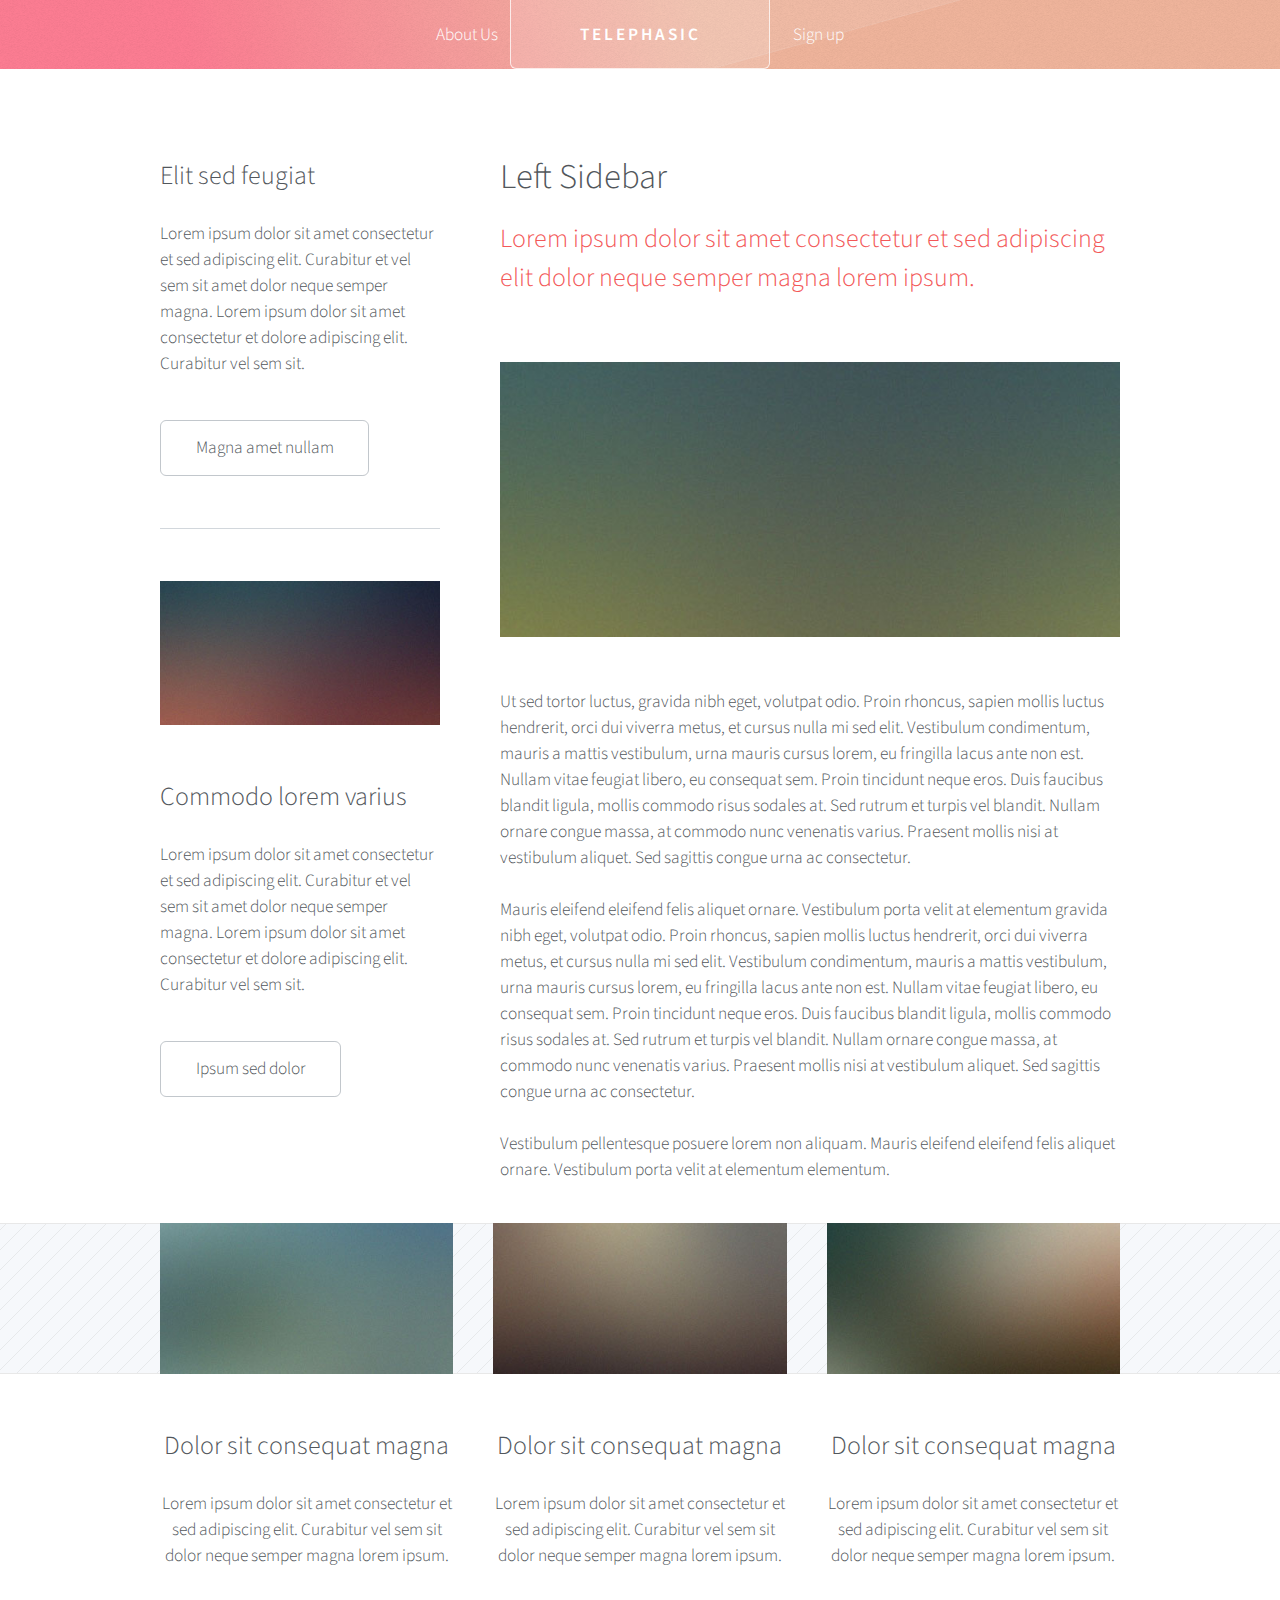
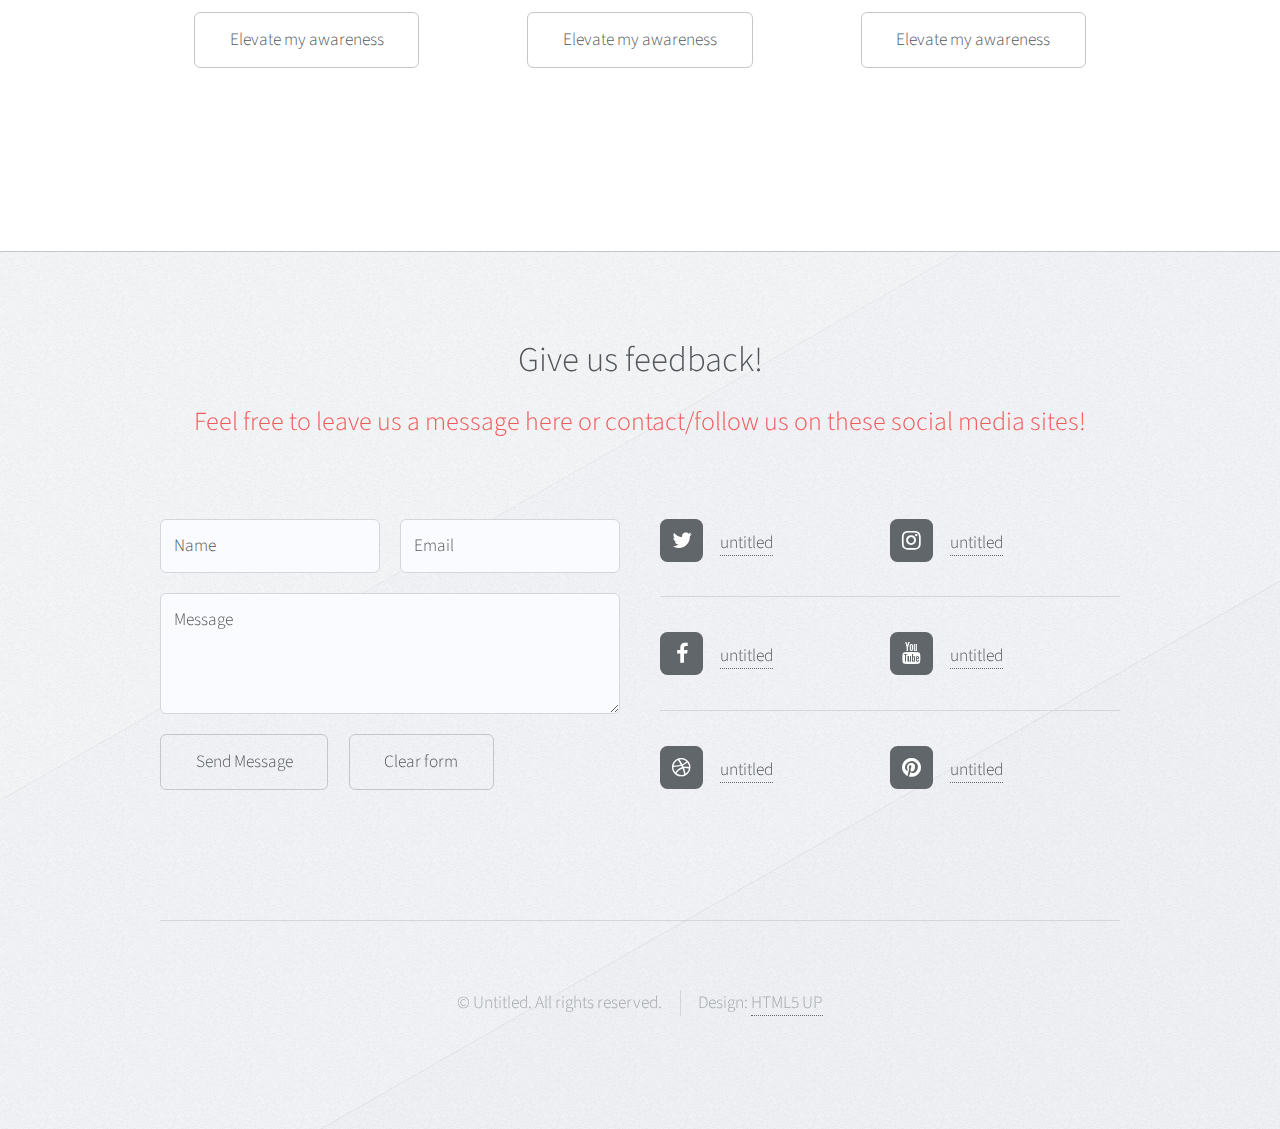
==== commit 15b53ec0: "Navigation bar fix" ====
--- a/left-sidebar.html
+++ b/left-sidebar.html
@@ -27,8 +27,8 @@
 						<!-- Nav -->
 							<nav id="nav">
 								<ul>
-									<li>
-										<a href="#">Dropdown</a>
+										<!--
+										<a href="#">Menu</a>
 										<ul>
 											<li><a href="#">Lorem ipsum dolor</a></li>
 											<li><a href="#">Magna phasellus</a></li>
@@ -45,9 +45,12 @@
 											<li><a href="#">Veroeros feugiat</a></li>
 										</ul>
 									</li>
-									<li><a href="left-sidebar.html">Left Sidebar</a></li>
-									<li class="break"><a href="right-sidebar.html">Right Sidebar</a></li>
-									<li><a href="no-sidebar.html">No Sidebar</a></li>
+									-->
+									<li><a href="left-sidebar.html">About Us</a></li>
+									<li> &emsp; &emsp; &emsp; &emsp; &emsp; &emsp; &emsp; &emsp; &emsp; &emsp; &emsp; </li>
+									<!-- ^^ Note: This is here to make headings lined correctly; delete when we uncomment other li -->
+									<!-- <li class="break"><a href="right-sidebar.html">Products</a></li> -->
+									<li><a href="no-sidebar.html">Sign up</a></li>
 								</ul>
 							</nav>
 
@@ -167,9 +170,8 @@
 				<div id="footer-wrapper">
 					<div id="footer" class="container">
 						<header class="major">
-							<h2>Euismod aliquam vehicula lorem</h2>
-							<p>Lorem ipsum dolor sit amet consectetur et sed adipiscing elit. Curabitur vel sem sit<br />
-							dolor neque semper magna lorem ipsum feugiat veroeros lorem ipsum dolore.</p>
+							<h2>Give us feedback!</h2>
+							<p>Feel free to leave us a message here or contact/follow us on these social media sites!</p>
 						</header>
 						<div class="row">
 							<section class="6u 12u(narrower)">
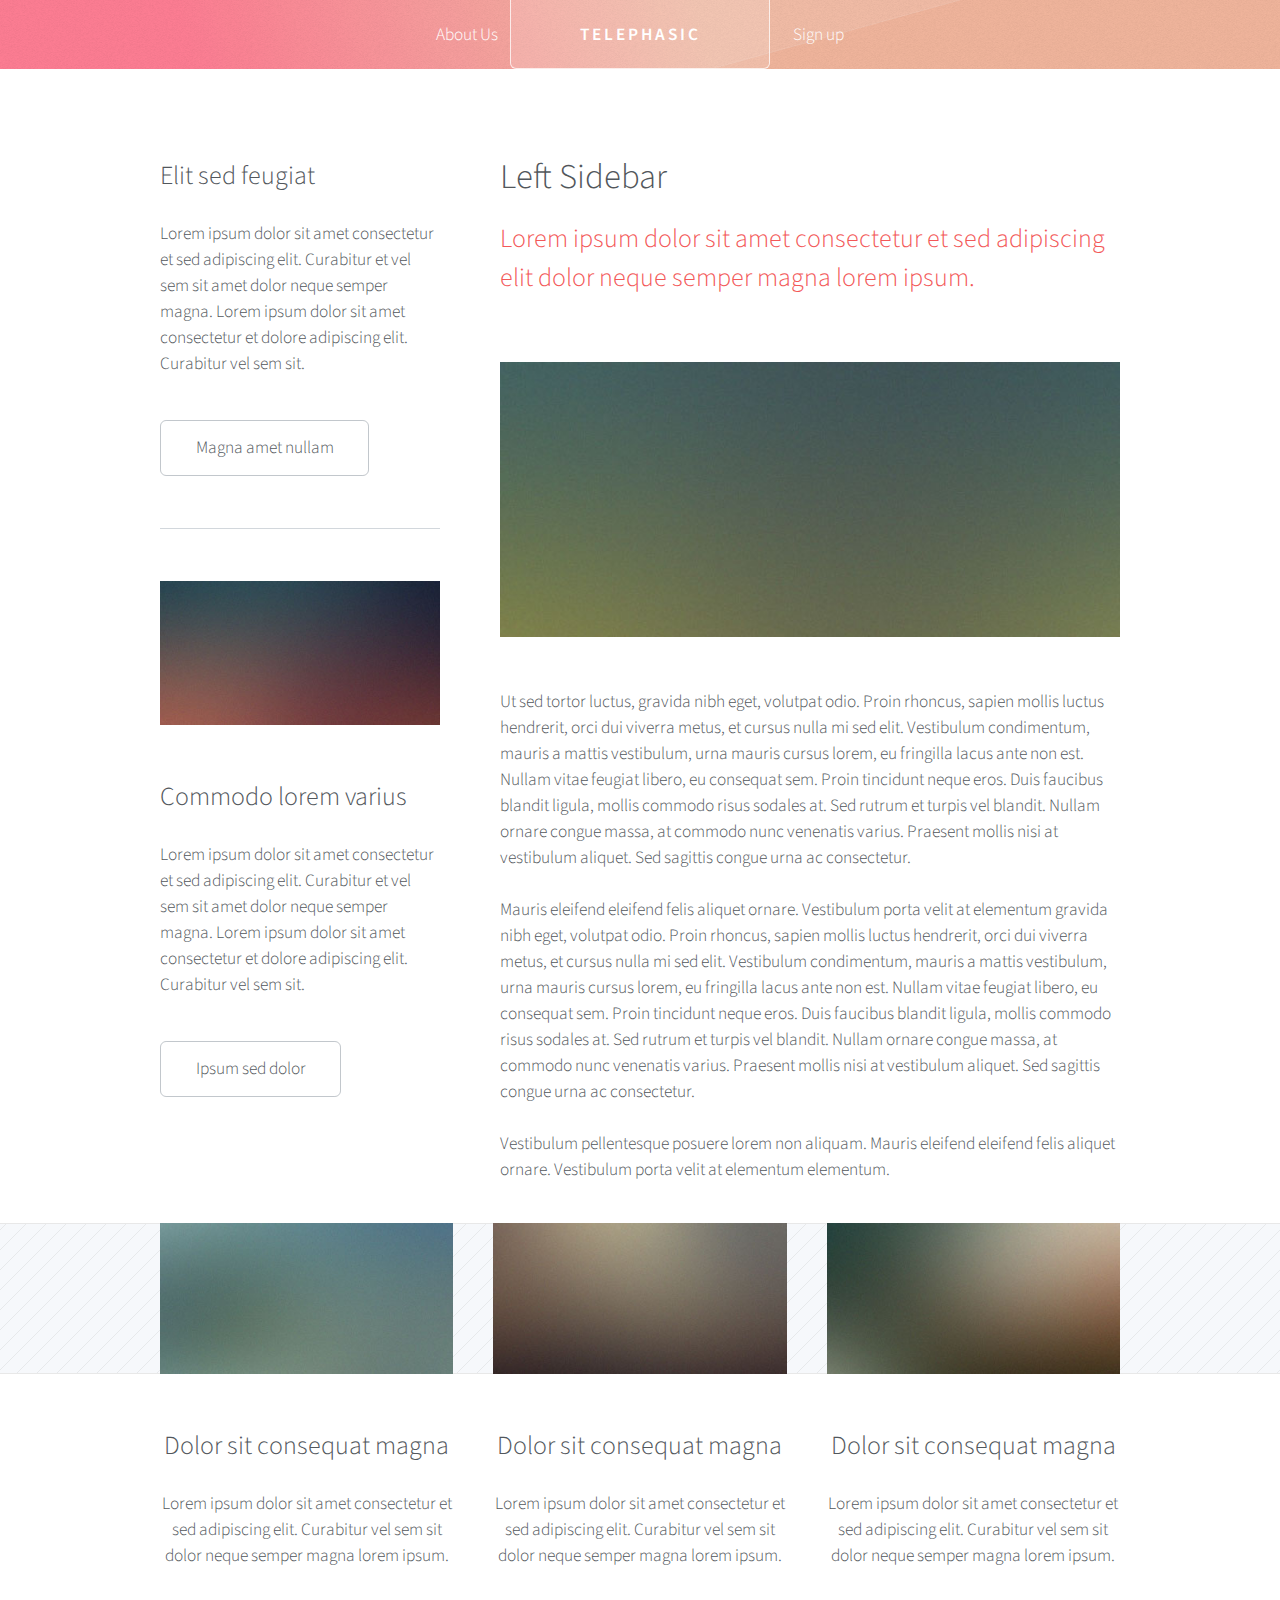
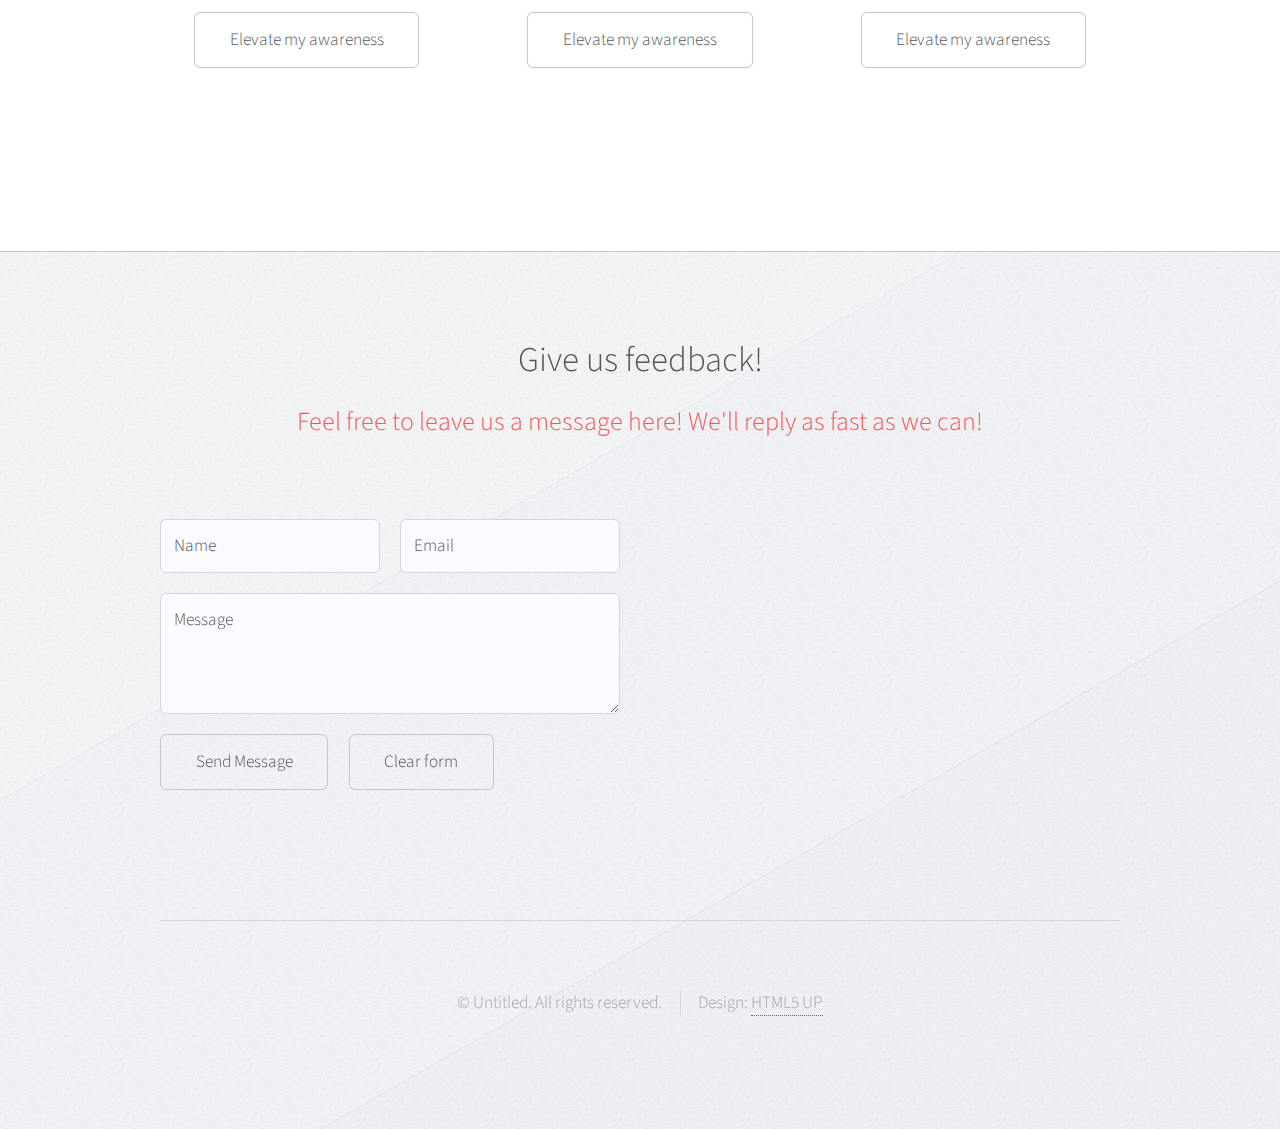
==== commit c5fdc01a: "edit about us" ====
--- a/left-sidebar.html
+++ b/left-sidebar.html
@@ -46,11 +46,12 @@
 										</ul>
 									</li>
 									-->
-									<li><a href="left-sidebar.html">About Us</a></li>
+									<li><a href="no-sidebar.html">About Us</a></li>
 									<li> &emsp; &emsp; &emsp; &emsp; &emsp; &emsp; &emsp; &emsp; &emsp; &emsp; &emsp; </li>
 									<!-- ^^ Note: This is here to make headings lined correctly; delete when we uncomment other li -->
 									<!-- <li class="break"><a href="right-sidebar.html">Products</a></li> -->
-									<li><a href="no-sidebar.html">Sign up</a></li>
+									<!-- a href="left-sidebar.html" -> getting rid of sign up link for now -->
+									<li><a href="#">Sign up</a></li>
 								</ul>
 							</nav>
 
@@ -171,7 +172,7 @@
 					<div id="footer" class="container">
 						<header class="major">
 							<h2>Give us feedback!</h2>
-							<p>Feel free to leave us a message here or contact/follow us on these social media sites!</p>
+							<p>Feel free to leave us a message here! We'll reply as fast as we can!</p>
 						</header>
 						<div class="row">
 							<section class="6u 12u(narrower)">
@@ -199,6 +200,7 @@
 									</div>
 								</form>
 							</section>
+							<!-- Icons for social media;; commented out for now
 							<section class="6u 12u(narrower)">
 								<div class="row 0%">
 									<ul class="divided icons 6u 12u(mobile)">
@@ -213,6 +215,7 @@
 									</ul>
 								</div>
 							</section>
+						-->
 						</div>
 					</div>
 					<div id="copyright" class="container">
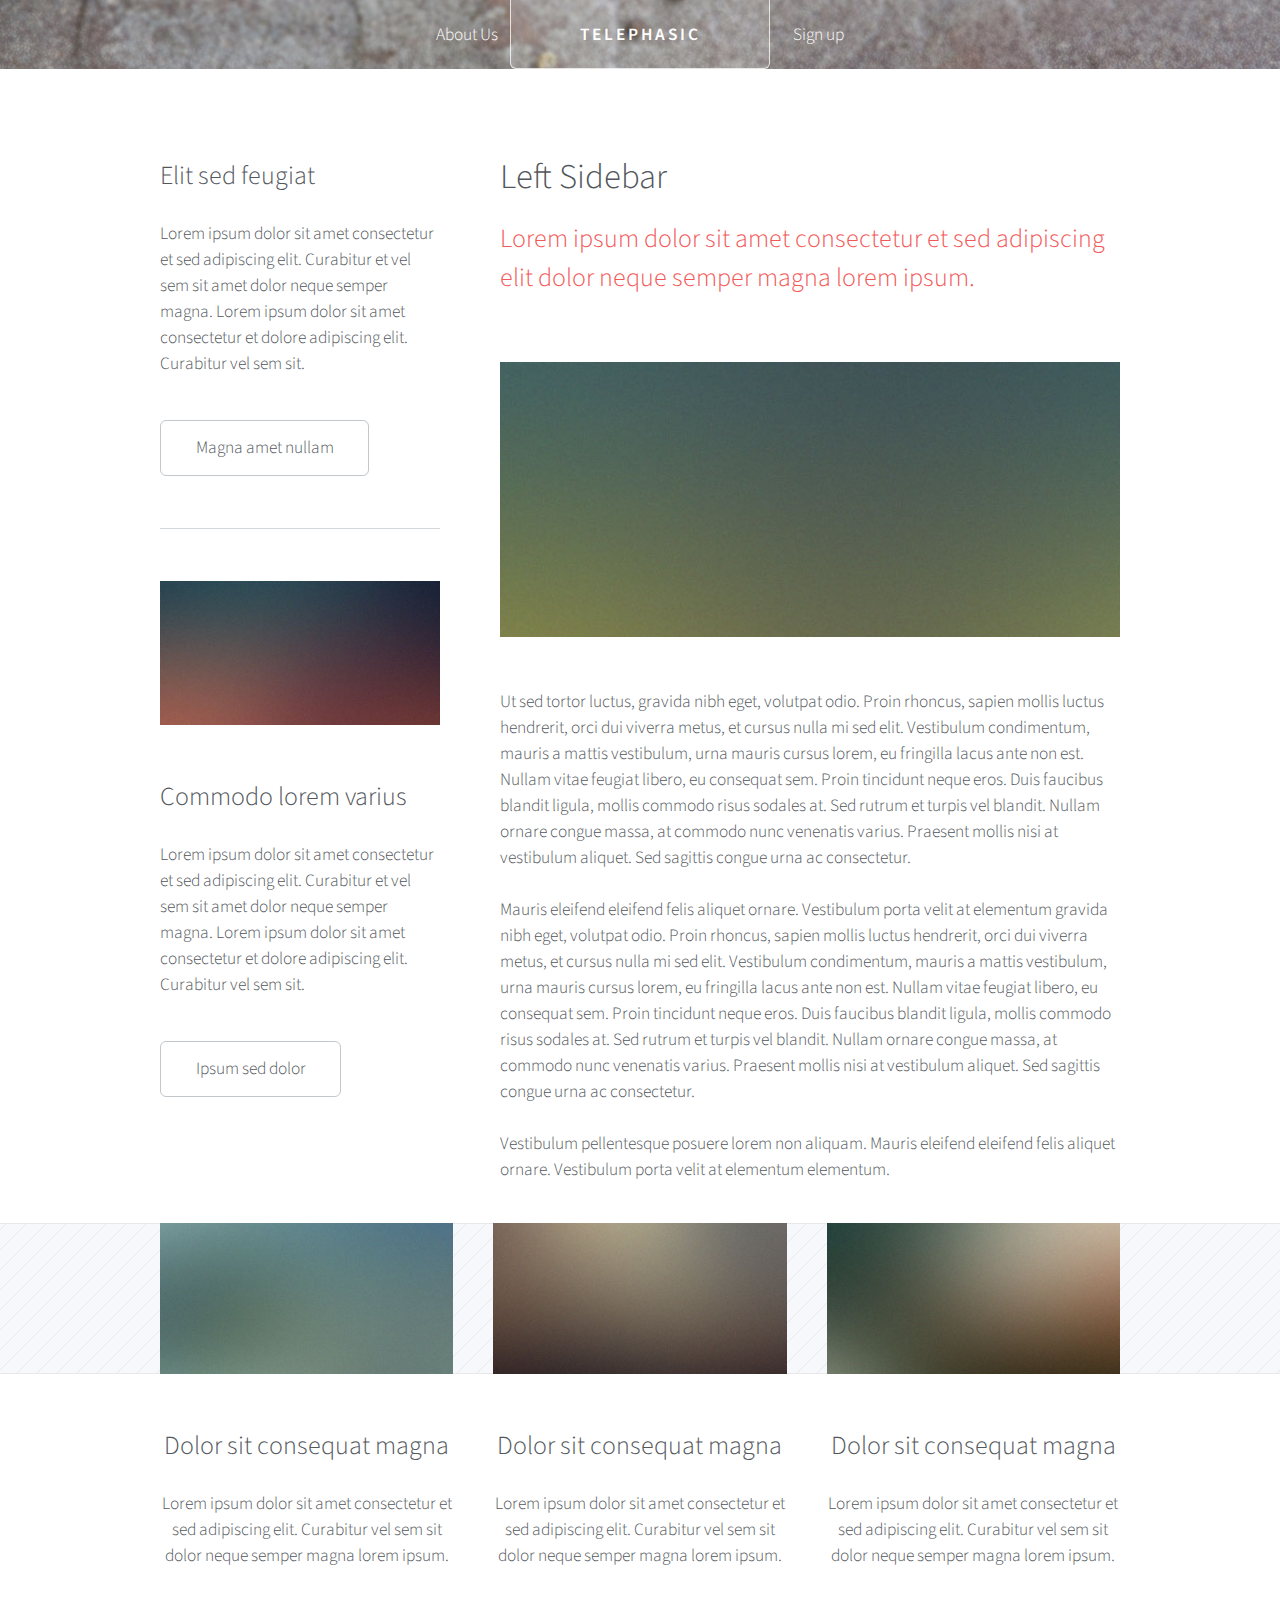
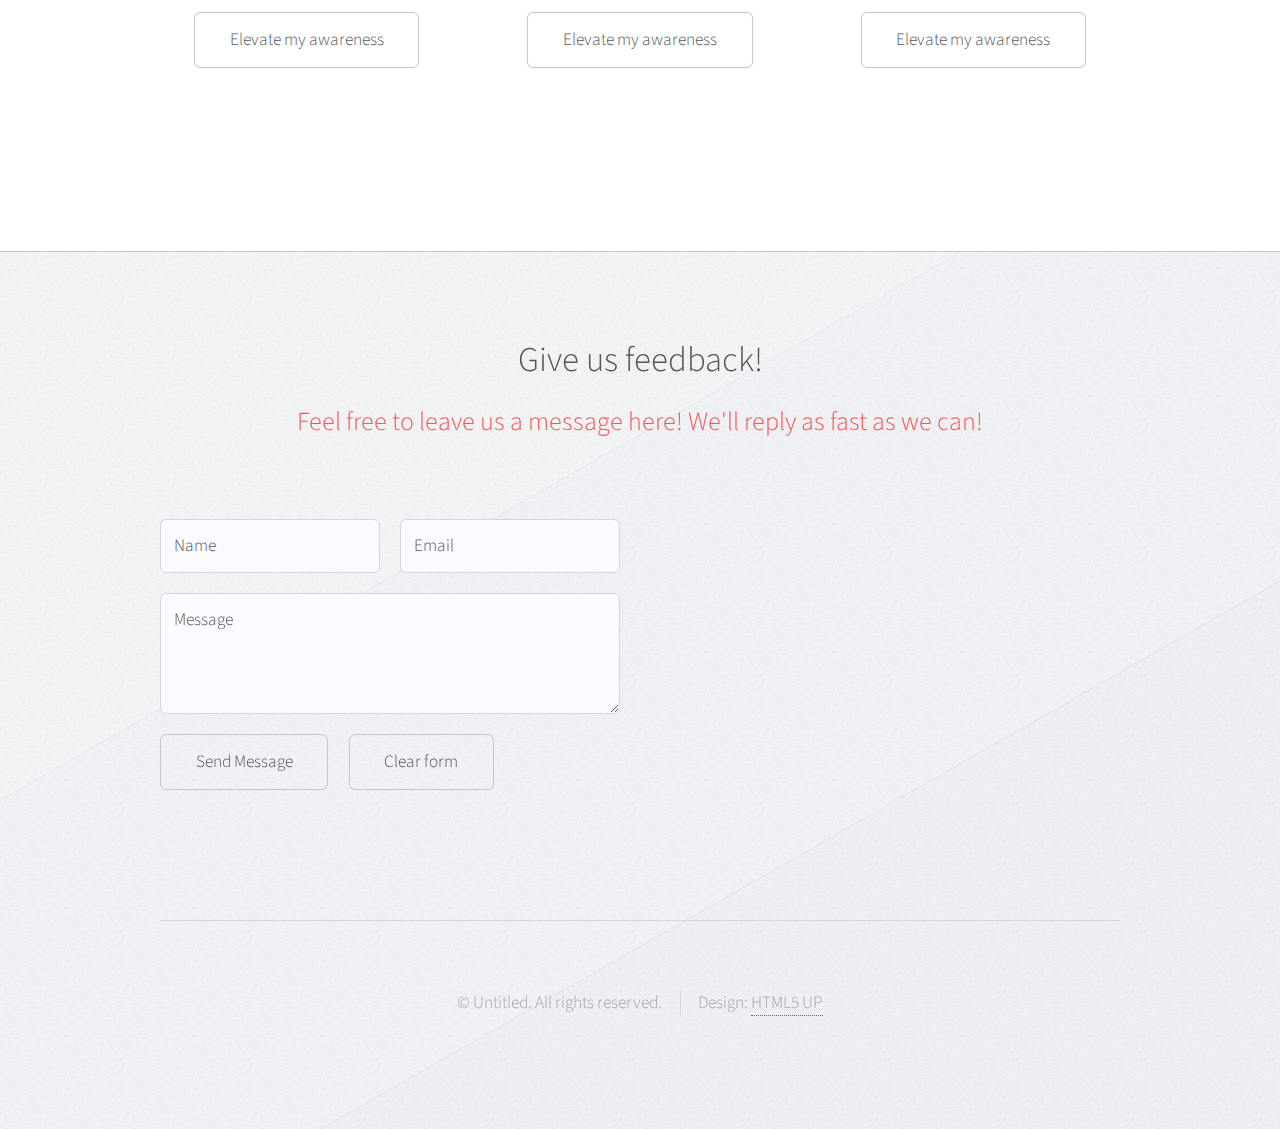
==== commit 40bb081e: "sign up links" ====
--- a/left-sidebar.html
+++ b/left-sidebar.html
@@ -51,7 +51,7 @@
 									<!-- ^^ Note: This is here to make headings lined correctly; delete when we uncomment other li -->
 									<!-- <li class="break"><a href="right-sidebar.html">Products</a></li> -->
 									<!-- a href="left-sidebar.html" -> getting rid of sign up link for now -->
-									<li><a href="#">Sign up</a></li>
+									<li><a href="right-sidebar.html">Sign up</a></li>
 								</ul>
 							</nav>
 
--- a/assets/css/main.css
+++ b/assets/css/main.css
@@ -1946,9 +1946,22 @@
 		input[type="reset"]:hover,
 		button:hover,
 		.button:hover {
-			color: #f35858;
+			color: #000000;
 			border-color: rgba(243, 88, 88, 0.5);
 		}
+/* Cindy added in left and right to the buttons on the about page*/
+	.signup_button{
+	    color: white;
+		background-color: #f08c89;
+		position:relative;
+		left:42%;
+	}
+	.purchase_button{
+		color: white;
+		background-color: #3dd162;
+		position:relative;
+		left:42%;
+	}
 
 /* Icons */
 
@@ -2006,20 +2019,21 @@
 	#header-wrapper {
 		position: relative;
 		padding: 4em 0 2em 0;
-		background-image: url("images/header.svg");
+		background: url("images/fresh_food.jpg");
+		/*background-image: url("images/header.svg");
 		background-image: url("images/overlay.png"), url("images/header.svg"), -moz-linear-gradient(75deg, #FF7088 15%, #F2B69D 55%);
 		background-image: url("images/overlay.png"), url("images/header.svg"), -webkit-linear-gradient(75deg, #FF7088 15%, #F2B69D 55%);
 		background-image: url("images/overlay.png"), url("images/header.svg"), -ms-linear-gradient(75deg, #FF7088 15%, #F2B69D 55%);
-		background-image: url("images/overlay.png"), url("images/header.svg"), linear-gradient(75deg, #FF7088 15%, #F2B69D 55%);
-		background-color: #f08c89;
-		background-size: 100% 620%;
-		background-size: 128px 128px, 100% 620%, auto;
-		background-repeat: repeat, no-repeat, no-repeat;
+		background-image: url("images/overlay.png"), url("images/header.svg"), linear-gradient(75deg, #FF7088 15%, #F2B69D 55%);*/
+		/*background-color: #f08c89;*/
+/*		background-size: 100% 620%;
+		background-size: 128px 128px, 100% 620%, auto;*/
+		/*background-repeat: repeat, no-repeat, no-repeat;*/
 	}
 
 	.homepage #header-wrapper {
 		padding: 10em 0 6em 0;
-		background-size: 128px 128px, 100% 100%, auto;
+		background-size: cover;
 	}
 
 	#promo-wrapper {
@@ -2190,7 +2204,7 @@
 
 		#hero h2 {
 			color: #fff;
-			font-size: 3em;
+			font-size: 6em;
 		}
 
 		#hero strong {
@@ -2202,8 +2216,8 @@
 		}
 
 		#hero p {
-			font-size: 1.5em;
-			line-height: 1.5em;
+			font-size: 2em;
+			line-height: 2em;
 		}
 
 		#hero .button {
